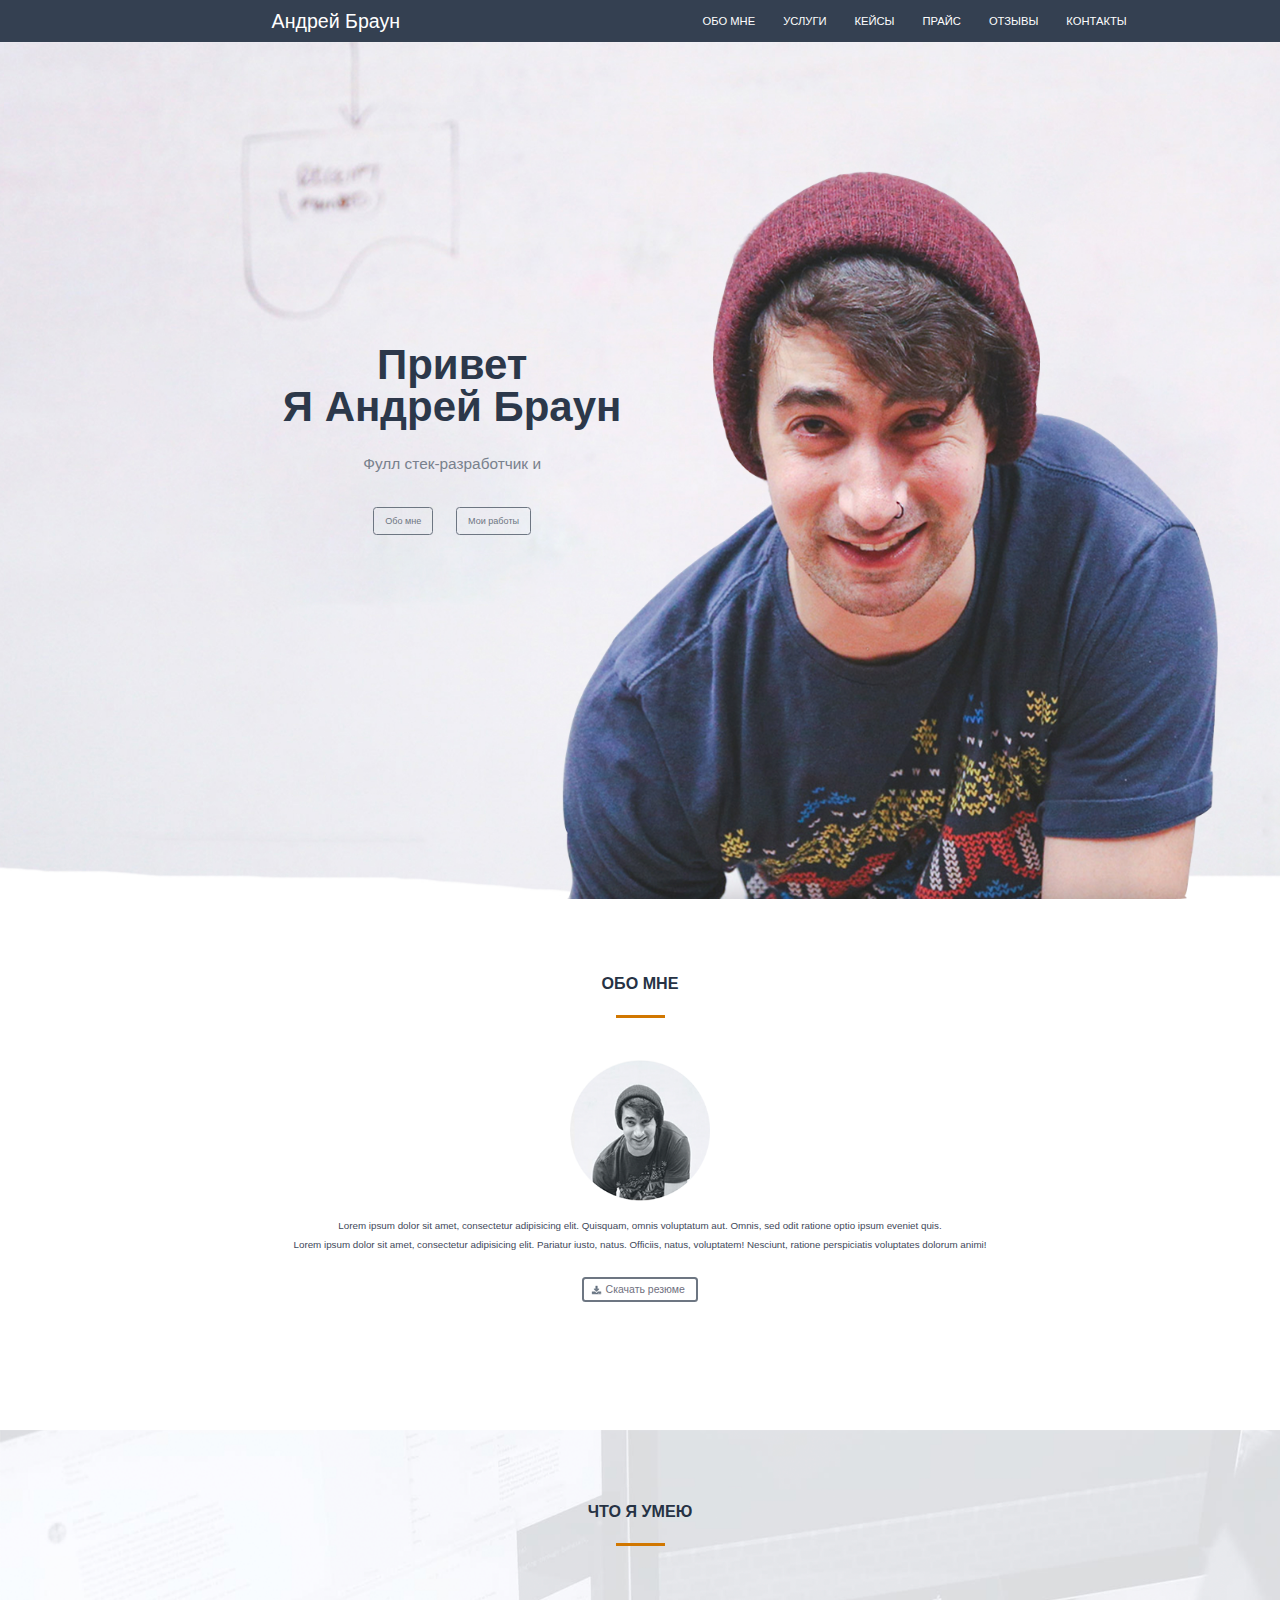
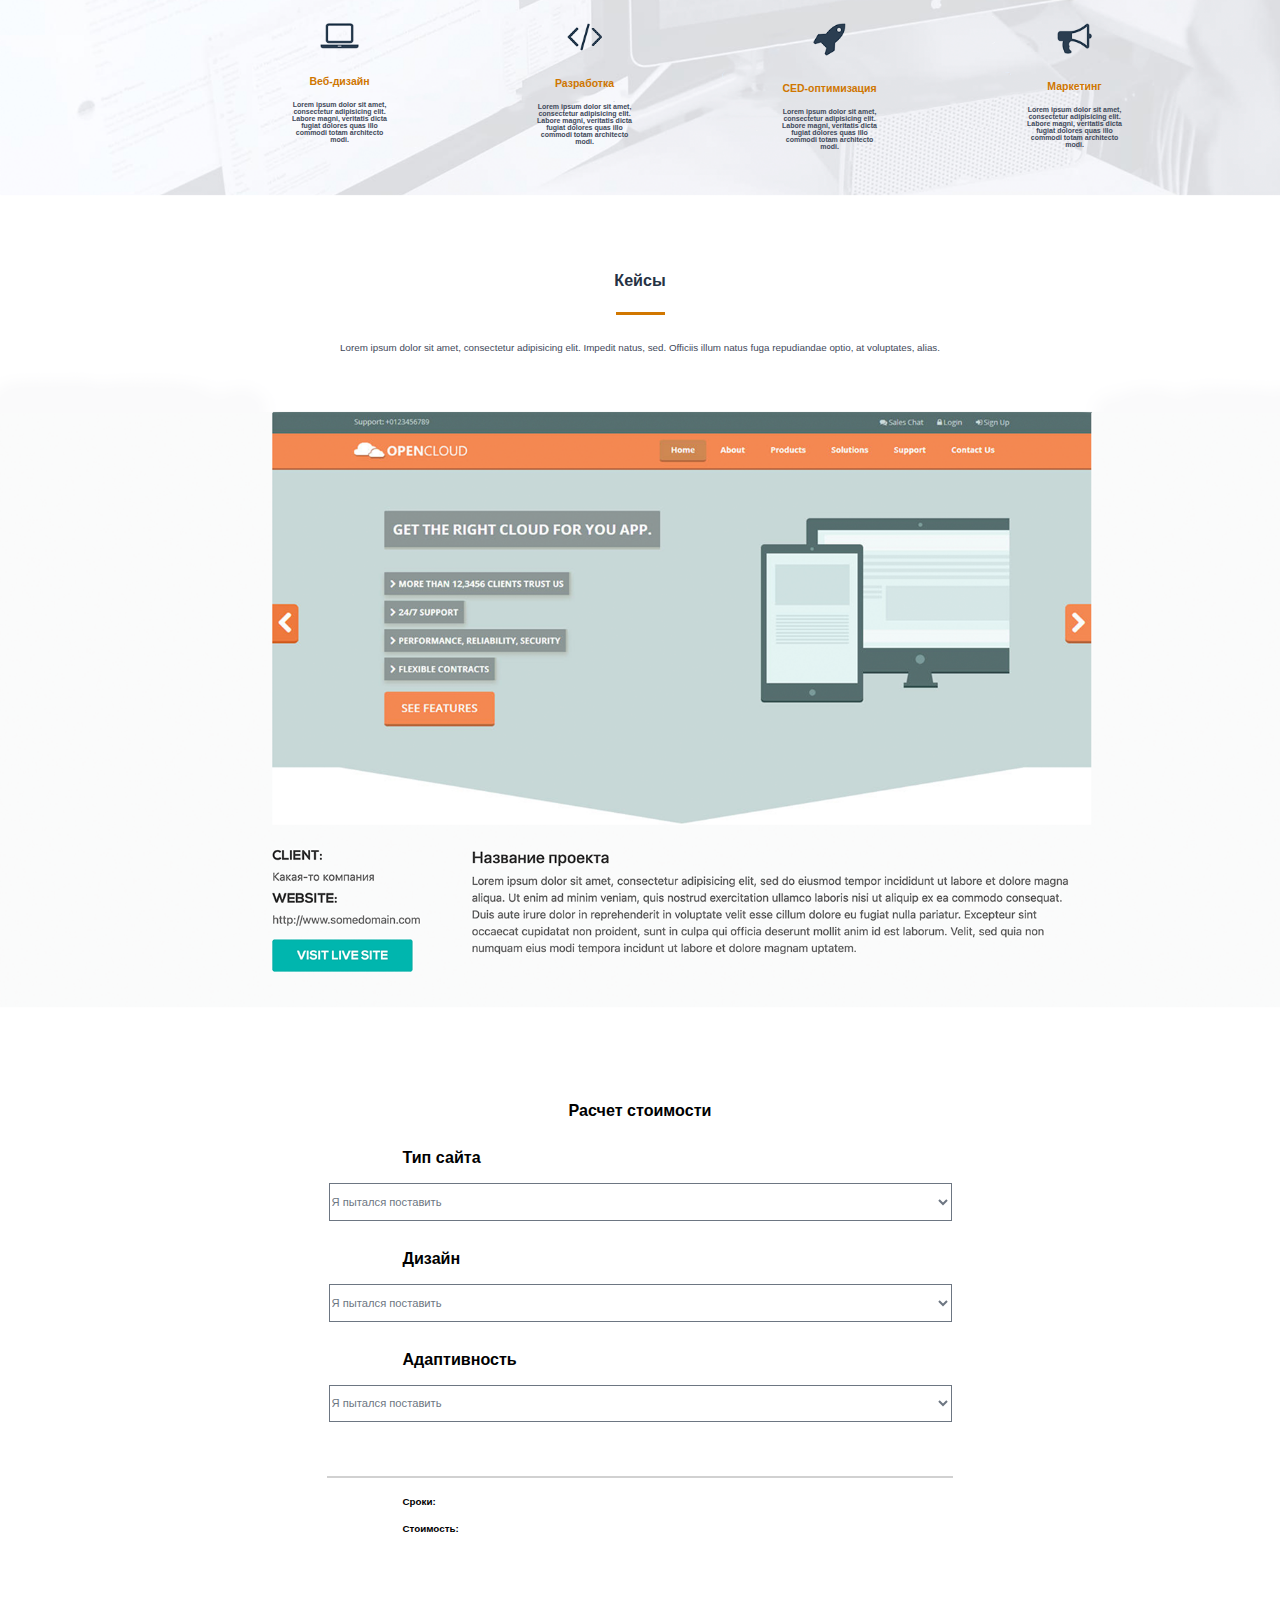
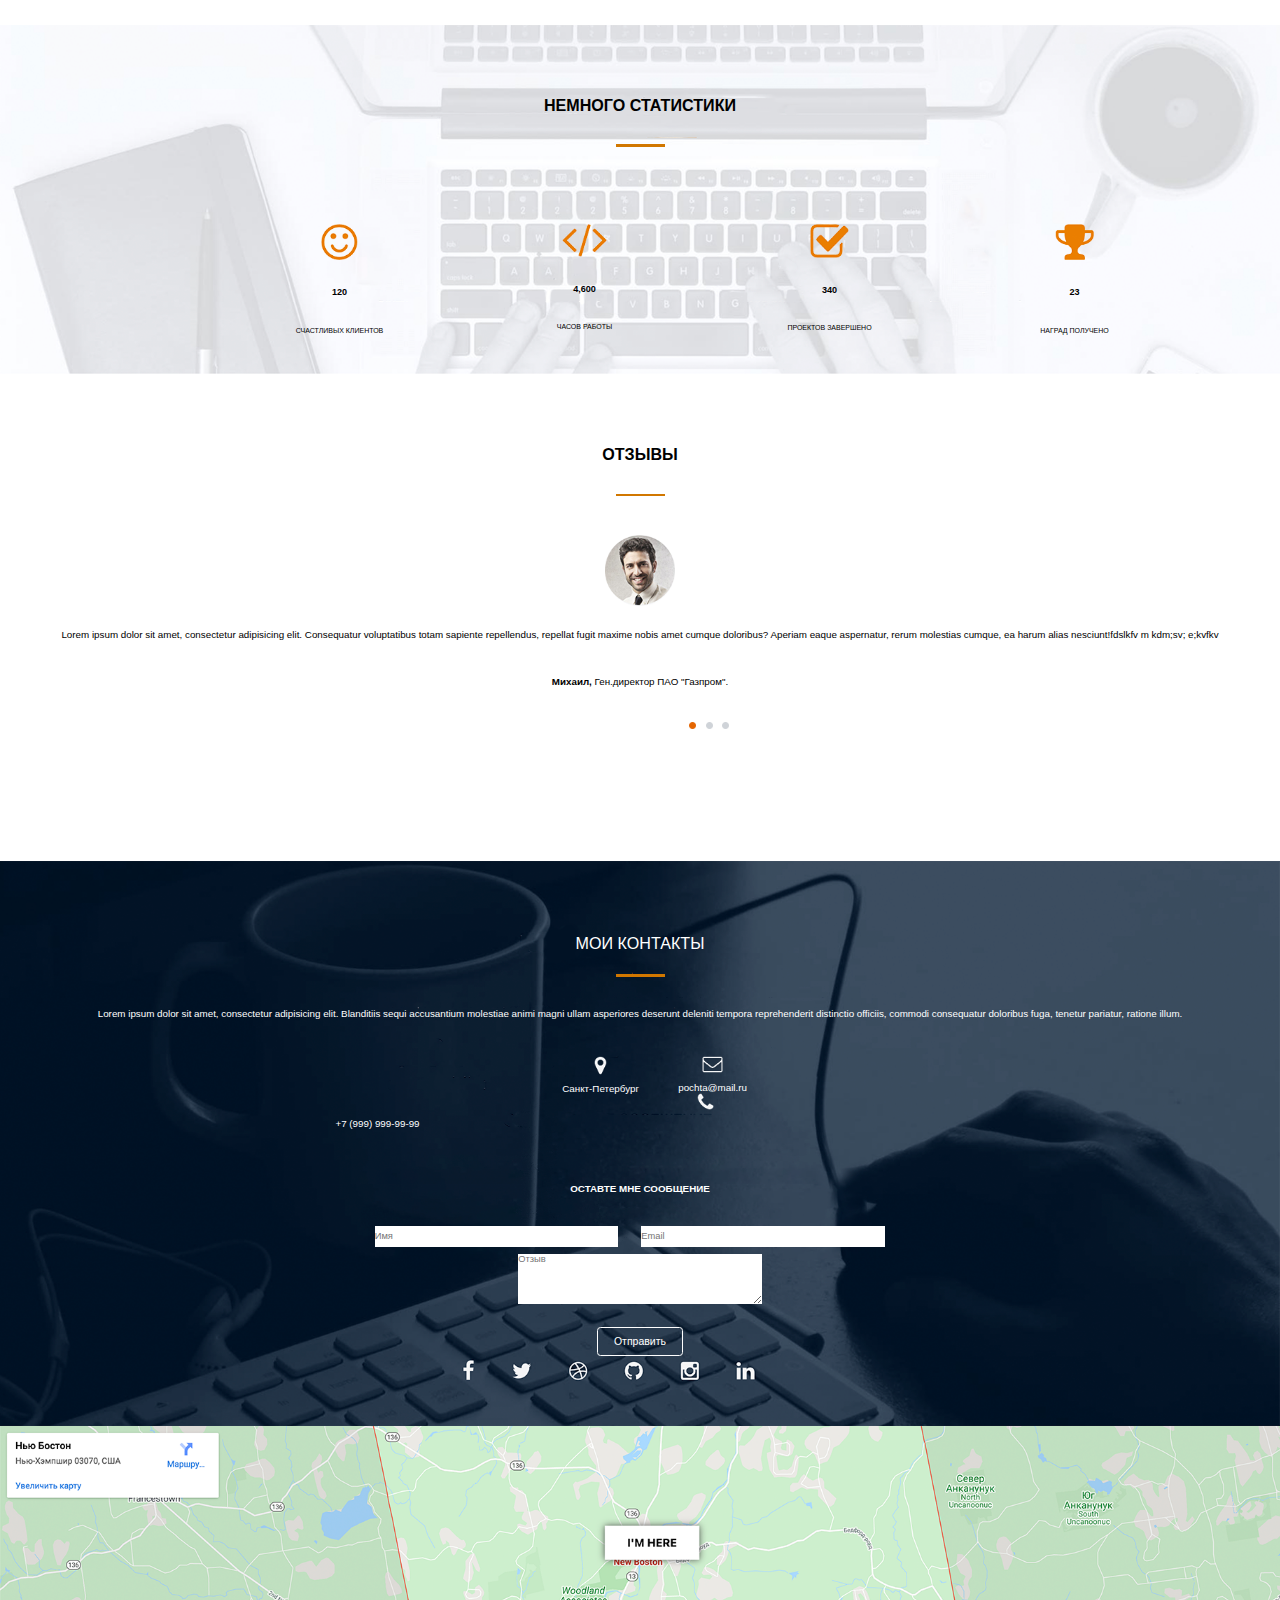
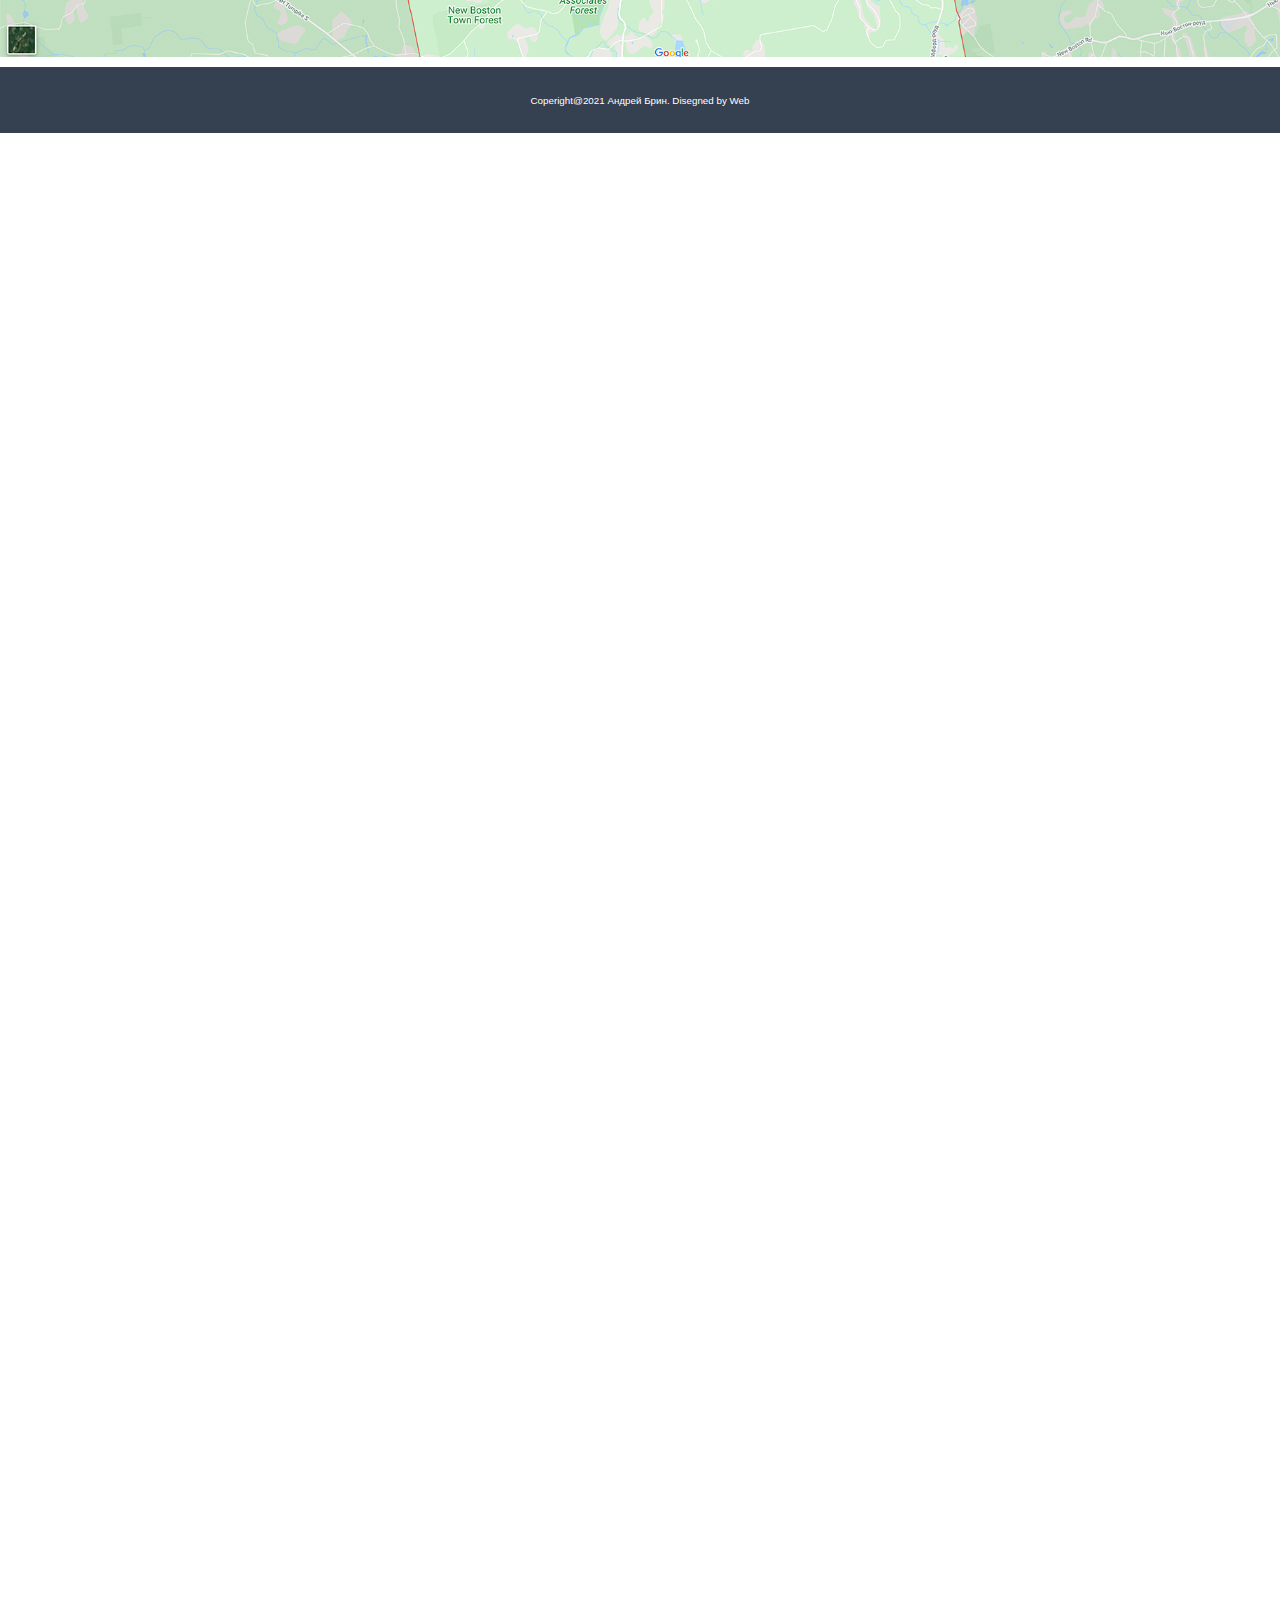
==== MyProject/src/index.html @ 8ff76a4b "Выполнил второй дз" ====
<!DOCTYPE html>
<html lang="en">
<head>
    <meta charset="UTF-8">
    <title>Андрей Браун - Веб-разаработчик</title>
    <link rel="stylesheet" href="css/reset.css">
    <link rel="stylesheet" href="css/style.css">
</head>

<body>
    <header>
        <nav>
            <div class="logo">Андрей Браун</div>
            <div class="menu">
                <ul>
                <li>Обо мне</li>
                <li>Услуги</li>
                <li>Кейсы</li>
                <li>Прайс</li>
                <li>Отзывы</li>
                <li>Контакты</li>
                </ul>
            </div>   
        </nav>
    </header>
    
    
    <div class="main">
        <div class="title__container">
            <h1>Привет <br> Я Андрей Браун</h1>
            <h4>Фулл стек-разработчик и </h4>
            <input type="submit" value="Обо мне">
            <input type="submit" value="Мои работы">
        </div>
    </div>
    
    
    <div class="AboutMe">
        <div class="AboutMeTitle">
        <h2>ОБО МНЕ</h2>
        </div>
        
        <hr>
        
        <div class="myPhotoMini">
           <center>
            <img src="../src/img/radiusboy.png" alt="Фото в кружке">
            </center>
        </div>
        
        <div class="DescAboutMe">
            <p>Lorem ipsum dolor sit amet, consectetur adipisicing elit. Quisquam, omnis voluptatum aut. Omnis, sed odit ratione optio ipsum eveniet quis.</p>
            <br>
            <p>Lorem ipsum dolor sit amet, consectetur adipisicing elit. Pariatur iusto, natus. Officiis, natus, voluptatem! Nesciunt, ratione perspiciatis voluptates dolorum animi!</p>
            <input type="submit" value="Скачать резюме" >
        </div>
    </div>
    
    
    <div class="mySkills">
        <div class="mySkillsTitle">
        <h2>ЧТО Я УМЕЮ</h2>
        </div>
        <hr>
        <div class="mySkillsList">
        <ul>
            <li><img src="../src/img/LogoPC.png" alt="Компьютер"><h4>Веб-дизайн</h4><p>Lorem ipsum dolor sit amet, consectetur adipisicing elit. Labore magni, veritatis dicta fugiat dolores quas illo commodi totam architecto modi.</p></li>
            <li><img src="../src/img/LogoTeg.png" alt="Разработка"><h4>Разработка</h4><p>Lorem ipsum dolor sit amet, consectetur adipisicing elit. Labore magni, veritatis dicta fugiat dolores quas illo commodi totam architecto modi.</p></li>
            <li><img src="../src/img/LogoRacket.png" alt="Ракета"><h4>CED-оптимизация</h4><p>Lorem ipsum dolor sit amet, consectetur adipisicing elit. Labore magni, veritatis dicta fugiat dolores quas illo commodi totam architecto modi.</p></li>
            <li><img src="../src/img/LogoGramafon.png" alt="Громкоговоритель"><h4>Маркетинг</h4><p>Lorem ipsum dolor sit amet, consectetur adipisicing elit. Labore magni, veritatis dicta fugiat dolores quas illo commodi totam architecto modi.</p></li>
        </ul>
        </div>
    </div>
    
    
    <div class="Case">
        <div class="CaseTitlle">
        <h2>Кейсы</h2>
        </div>
        <hr>
        <div class="descCase">
           Lorem ipsum dolor sit amet, consectetur adipisicing elit. Impedit natus, sed. Officiis illum natus fuga repudiandae optio, at voluptates, alias. 
        </div>
        <br>
        <div class="CasePhotos">
            <img src="../src/img/SlideCase.png" alt="Тут дожен быть слайд из фоток, но как его делать я пок ане понимаю.">
        </div>
<!--
        <div class="Caseprojects">
            <div class="nameProjects">
                <h3>CLIENT:</h3>
                Какая-то компания
                <h3>WEBSITE:</h3>
                http://www.somedomain.com
                <input type="submit" value="Перейти на сайт">
            </div>

            <div class="descProject">
                <h3>Название проекта</h3>
                Lorem ipsum dolor sit amet, consectetur adipisicing elit. Tenetur alias quisquam iusto quis dolorum, aliquam eaque nam impedit laudantium. Molestiae ipsa harum impedit laborum perferendis numquam delectus explicabo saepe, veniam!
            </div>
        </div>
-->
    </div>
    
    <div class="Price">
        <div class="titlePrice">
        <h2>Расчет стоимости</h2>
        </div>
        
        
        <h3>Тип сайта</h3>
        <select name="list1" id="list1">
            <option value="Opt1">Я пытался поставить </option>
            <option value="Opt2">Placrholder</option>
            <option value="Opt3">Но он почему-то</option>
            <option value="Opt4">Не работает</option>
        </select>
       
        
        
        <h3>Дизайн</h3>
        <select name="list2" id="list2">
            <option value="Opt1">Я пытался поставить </option>
            <option value="Opt2">Placrholder</option>
            <option value="Opt3">Но он почему-то</option>
            <option value="Opt4">Не работает</option>
        </select>
        
        
        
        <h3>Адаптивность</h3>
        <select name="list3" id="list3">
            <option value="Opt1">Я пытался поставить </option>
            <option value="Opt2">Placrholder</option>
            <option value="Opt3">Но он почему-то</option>
            <option value="Opt4">Не работает</option>
        </select>
        
        <hr>
        <br><br>
        <p>Cроки:</p>
        <br><br>
        <p>Стоимость:</p>
        <br><br>
    </div>
    
    
    <div class="Stats">
        <div class="titleStats">
        <h2>НЕМНОГО СТАТИСТИКИ</h2>
        </div>
        <hr>
        <div class="listStats">
           <ul>
               <li><img src="../src/img/StatsSmile.png" alt=":)"><br><h3>120</h3><br>СЧАСТЛИВЫХ КЛИЕНТОВ</li>
               <li><img src="../src/img/StatsTeg.png" alt="Тег"><br><h3>4,600</h3><br>ЧАСОВ РАБОТЫ</li>
               <li><img src="../src/img/StatsGalochka.png" alt="Галочкка"><br><h3>340</h3><br>ПРОЕКТОВ ЗАВЕРШЕНО</li>
               <li><img src="../src/img/StatsKybok.png" alt="Кубок"><br><h3>23</h3><br>НАГРАД ПОЛУЧЕНО</li>
            </ul>
        </div>   
    </div>
    
    
    <div class="Rewiews">
        <div class="titleRewiews">
            <h2>ОТЗЫВЫ</h2>
            <hr>
        </div>
        <div class="pictRewiews">
            <img src="./img/UserPhoto.png" alt="Фото пользователя">
        </div>
        <div class="descRewiews">
            Lorem ipsum dolor sit amet, consectetur adipisicing elit. Consequatur voluptatibus totam sapiente repellendus, repellat fugit maxime nobis amet cumque doloribus? Aperiam eaque aspernatur, rerum molestias cumque, ea harum alias nesciunt!fdslkfv m kdm;sv; e;kvfkv
        </div>
        <br>
        <div class="authorRewiews">
            <strong>Михаил,</strong> Ген.директор ПАО "Газпром".
        </div>
        <div class="DiffrentRewiews">
            <ul>
                <li><img src="../src/img/Rewiews%201.png" alt="Отзыв 1"></li>
                <li><img src="../src/img/Rewiews%202-3.png" alt="Отзыв 2"></li>
                <li><img src="../src/img/Rewiews%202-3.png" alt="Отзыв 3"></li>
            </ul>
        </div>
    </div>
    
    
    <div class="myContacts">
        <div class="titleContacts">
            <h2>МОИ КОНТАКТЫ</h2>
            <hr>
        </div>
        <div class="descContacts">
            Lorem ipsum dolor sit amet, consectetur adipisicing elit. Blanditiis sequi accusantium molestiae animi magni ullam asperiores deserunt deleniti tempora reprehenderit distinctio officiis, commodi consequatur doloribus fuga, tenetur pariatur, ratione illum.
        </div>
        <div class="pictContacts">
            <ul>
                <li><img src="../src/img/Geo.png" alt="Геоточка"><br><br>Санкт-Петербург</li>
                <li><img src="../src/img/Mail.png" alt="Письмо"><br><br>pochta@mail.ru</li>
            </ul>
            <div class="BlockNonLeft">
                <img src="../src/img/Phone.png" alt="Телефон"><br><br>+7 (999) 999-99-99
            </div>
        </div>
        <br>
        <div class="rewiewsSMS">
            <div class="titleForm">
                <h3>ОСТАВТЕ МНЕ СООБЩЕНИЕ</h3>
            </div>
            <div class="rewiewForm">
                <input type="text" placeholder="Имя">
                <input type="text" placeholder="Email"><br>
                <textarea name="name1" id="1" cols="100" rows="5" placeholder="Отзыв"></textarea>
                <br>
            </div>
            <div class="titleFormSubmit">
                <input type="submit" value="Отправить">
            </div>
            
            <br>
<!--
            <div class="pictOfSocial">
                <ul>
                    <li><img src="#" alt="Facebook"></li>
                    <li><img src="#" alt="Twiter"></li>
                    <li><img src="#" alt="Git"></li>
                    <li><img src="#" alt="Instgram"></li>
                    <li><img src="#" alt="Others"></li>
                </ul>
            </div>
-->
        </div>
    </div>
     
           
    <div class="Map">
    </div>
       <br> 
    <footer>
        <div class="end">
            <p>Coperight@2021 Андрей Брин. Disegned by Web</p>
        </div>
    </footer>
        
   
</body>
</html>
---- MyProject/src/css/style.css ----
body{
    font-family: Arial, sans-serif;
    zoom: 70%;
}

nav{
    width: 100%;
    height: 60px;
    background: #344051; 
}

.logo{
    color: #fff;
    font-size: 28px;
    line-height: 60px;
    padding-left: 388px;
    float: left;
}

.menu{
    float: left;
    padding-left: 432px;
}

.menu li{
    float: left;
    line-height: 60px;
    color: #fff;
    margin-right: 40px;
    font-size: 16px;
    text-transform: uppercase;
}

.main{
    width: 100%;
    background: url(../img/boy.png) 90% 100%/auto 85% no-repeat, url(../img/bg.jpg) center/cover no-repeat;
    height: calc(100% - 62px);
}

.title__container{
    float: left;
    margin: 432px 0px 0px 404px;
    color: #2c384a;
    text-align: center;
}

.title__container h1{
    font-size: 60px;
    font-weight: bold;
}
.title__container h4{
    margin-top: 40px;
    font-size: 22px;
    color: #79818d;
}

.title__container input{
    height: 40px;
    text-align: center;
    border: 2px solid #6d7682;
    background: none;
    border-radius: 5px;
    color: #6d7682;
    font-size: 13px;
    padding: 0px 16px;
    margin: 50px 14px 0px 14px;
}

.AboutMe{
    height: 650px;   
}

.AboutMeTitle h2{
    text-align: center;
    margin-top: 109px;
    color: #263244;
    font-size: 23px;
    font-weight: bold;
}

hr{
    background-color: #d17700;
    height: 4px;
    width: 70px;
    margin: 34px auto 0px auto;    
}

.myPhotoMini{
   margin-top: 60px;
    
}

.DescAboutMe{
    text-align: center;
    color: #3f495a;
    margin-top: 28px;
}

.AboutMe input{
    background:url('../img/iconResum.png') no-repeat left 10px center;
    padding-left: 31px;
    padding-right: 16px;
    border: 3px solid #6d7682;
    border-radius: 5px;
    line-height: 31px;
    margin-top: 38px;
    font-size: 15px;
    color: #6f707e;
}

.mySkills{
    height: 523px;
    background: url(../img/bgSkills.png);
    text-align: center;
    font-weight: bold;
}

.mySkillsTitle{
    text-align: center;
    color: #263244;
    font-size: 23px;
    padding-top: 105px;
}

.mySkillsTitle h2{
    font-weight: bold;
    font-size: 23px;
}

.mySkillsList ul{
    margin-top: 110px;
    margin-left: 210px ;
}

.mySkillsList li{
    float: left;
    text-align: center;
    font-size: 10px;
    padding-left: 200px;
    width: 350px;
}

.mySkillsList h4{
    font-size: 15px;
    margin: 39px 0px 20px 0px;
    font-weight: bold;
    color: #cf7600;
}

.mySkillsList p{
    color: #3f495a;
    text-align: center;
}

.Case{
    height: 1050px;
    background-color: #ffffff;
}

.Case h2{
    text-align: center;
    margin-top: 109px;
    color: #263244;
    font-weight: bold;
    font-size: 23px;
}

.descCase{
    margin-top: 40px;
    text-align: center;
    color: #3f495a;
}

.CasePhotos{
    text-align: center;
}

.Price{
    margin-top: 135px;
    text-align: center;
    margin-bottom: 107px;
}

.Price h2{
    text-align: center;
    font-size: 23px;
    font-weight: bold;
    margin-bottom: 45px;
}

select{
    font-size: 16px;
    line-height: 50px;
    border: 2px solid #6d7682;
    background: none;
    color: #6d7682;
    width: 890px;
    margin-bottom: 42px;
    height: 54px;
}


.Price h3{
    margin-bottom: 25px;
    text-justify: left;
    font-weight: bold;
    font-size: 23px;
    text-align: left;
    padding-left: 575px;
}

.Price hr{
    margin: 34px auto 0px auto;
    background-color: #d1d1d1;
    height: 3px;
    width: 893px;
}

.Price p{
    height: 10px;
    font-weight: bold;
    text-align: left;
    padding-left: 575px;
}

.Stats{
    height: 498px;
    width: 100%;
    background: url(../img/StatsBG.png);
}

.titleStats{
    text-align: center;
    font-weight: bold;
    font-size: 23px;
    padding-top: 102px;
}

.Stats h2{
    text-align: center;
    font-size: 23px;
    font-weight: bold;
    margin-bottom: 45px;
}

.Stats ul{
    margin-top: 110px;
    margin-left: 210px ;
}

.Stats li{
    float: left;
    text-align: center;
    font-size: 10px;
    padding-left: 200px;
    width: 350px;
}

.Stats h3{
    margin-top: 40px;
    font-weight: bold;
    font-size: 26px;
    margin-bottom: 32px;
    font-size: 13px;
    text-transform: uppercase;
    text-align: center;
}

.Rewiews{
    height: 593px;
    background: url(../img/bgRewiews.png);
}

.titleRewiews h2{
    text-align: center;
    font-size: 23px;
    font-weight: bold;
    margin-bottom: 45px;
    margin-top: 103px;
}

.pictRewiews{
    text-align: center;
    margin-top: 55px;
    margin-bottom: 34px;
}

.descRewiews{
    text-align: center;
}

.authorRewiews{
    text-align: center;
    margin-top: 39px;
}

.DiffrentRewiews ul{
    margin-left: 972px;
}

.DiffrentRewiews li{
    float: left;
    text-align: center;
    margin-left: 13px;
    margin-top: 50px;
}

.myContacts{
    height: 807px;
    background: url(../img/bgCotacts.png) 100%;
    width: 100%;
    text-align: center;
    color: #ffffff;
}

.titleContacts{
    font-size: 23px;
    font-weight: bold;
    margin-bottom: 45px;
    padding-top: 105px;
}

.pictContacts li{
    text-align: center;
    width: 160px;
    float: left;
}

.descContacts{
    margin-bottom: 54px;
}

.pictContacts ul{
    margin-left: 778px;
}

.titleForm{
    text-align: center;
}

.titleForm h3{
    font-weight: bold;
    margin-bottom: 45px;
}

.BlockNonLeft{
    margin-right: 750px;
}

.titleForm{
    margin-top: 65px;
}

.rewiewForm input{
    height: 30px;
    margin-right: 29px;
    width: 348px;
}

.rewiewForm textarea{
    width: 348px;
    margin-top: 10px;
    margin-bottom: 30px;
}

.titleFormSubmit input{
    height: 42px;
    width: 124px;
    text-align: center;
    border: 2px solid #ffffff;
    background: none;
    border-radius: 5px;
    color: #ffffff;
    font-size: 15px; 
}
    
.Map{
    width: 100%;
    background: url(../img/MapBG.png);
    height: 330px;
}

.end{
    text-align: center;
    background-color: #354051;
    height: 95px;
    margin-bottom: 42px;
}

.end p{
    padding-top: 42px;
    color: #ffffff;
}
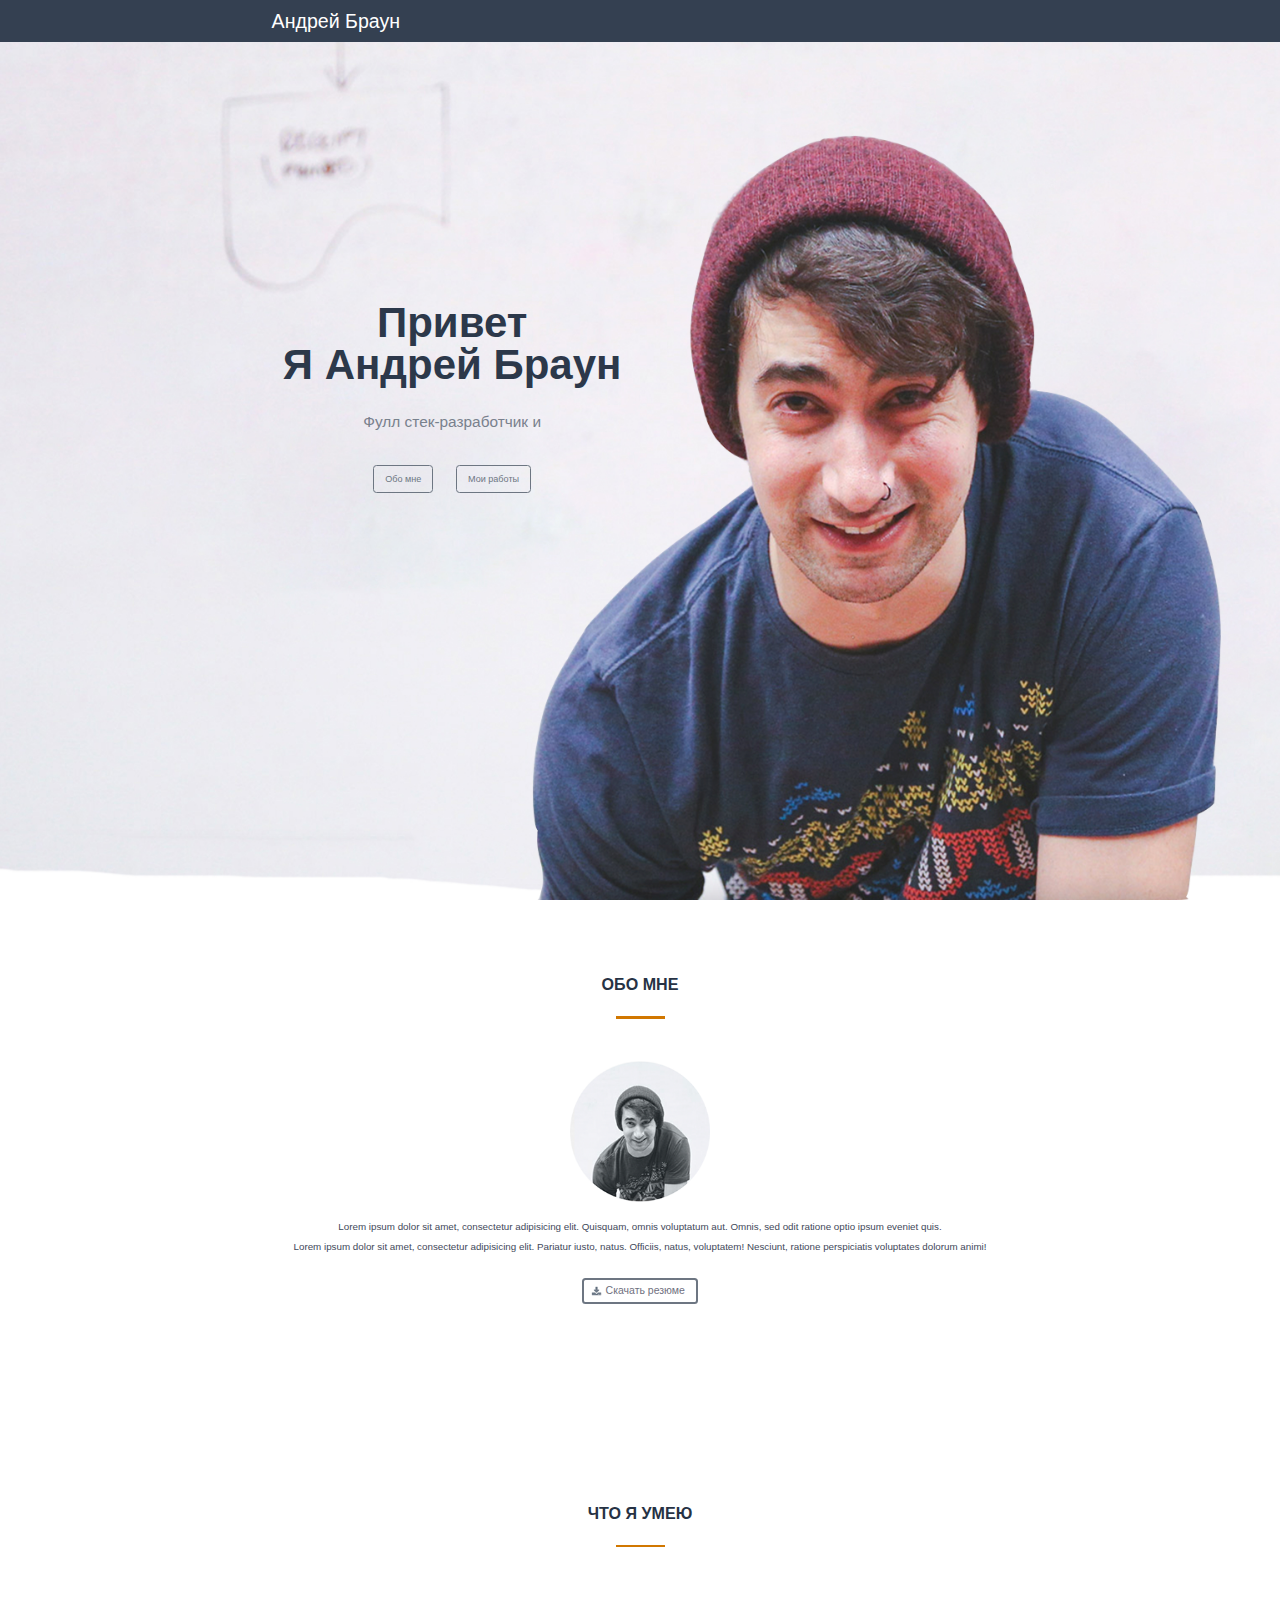
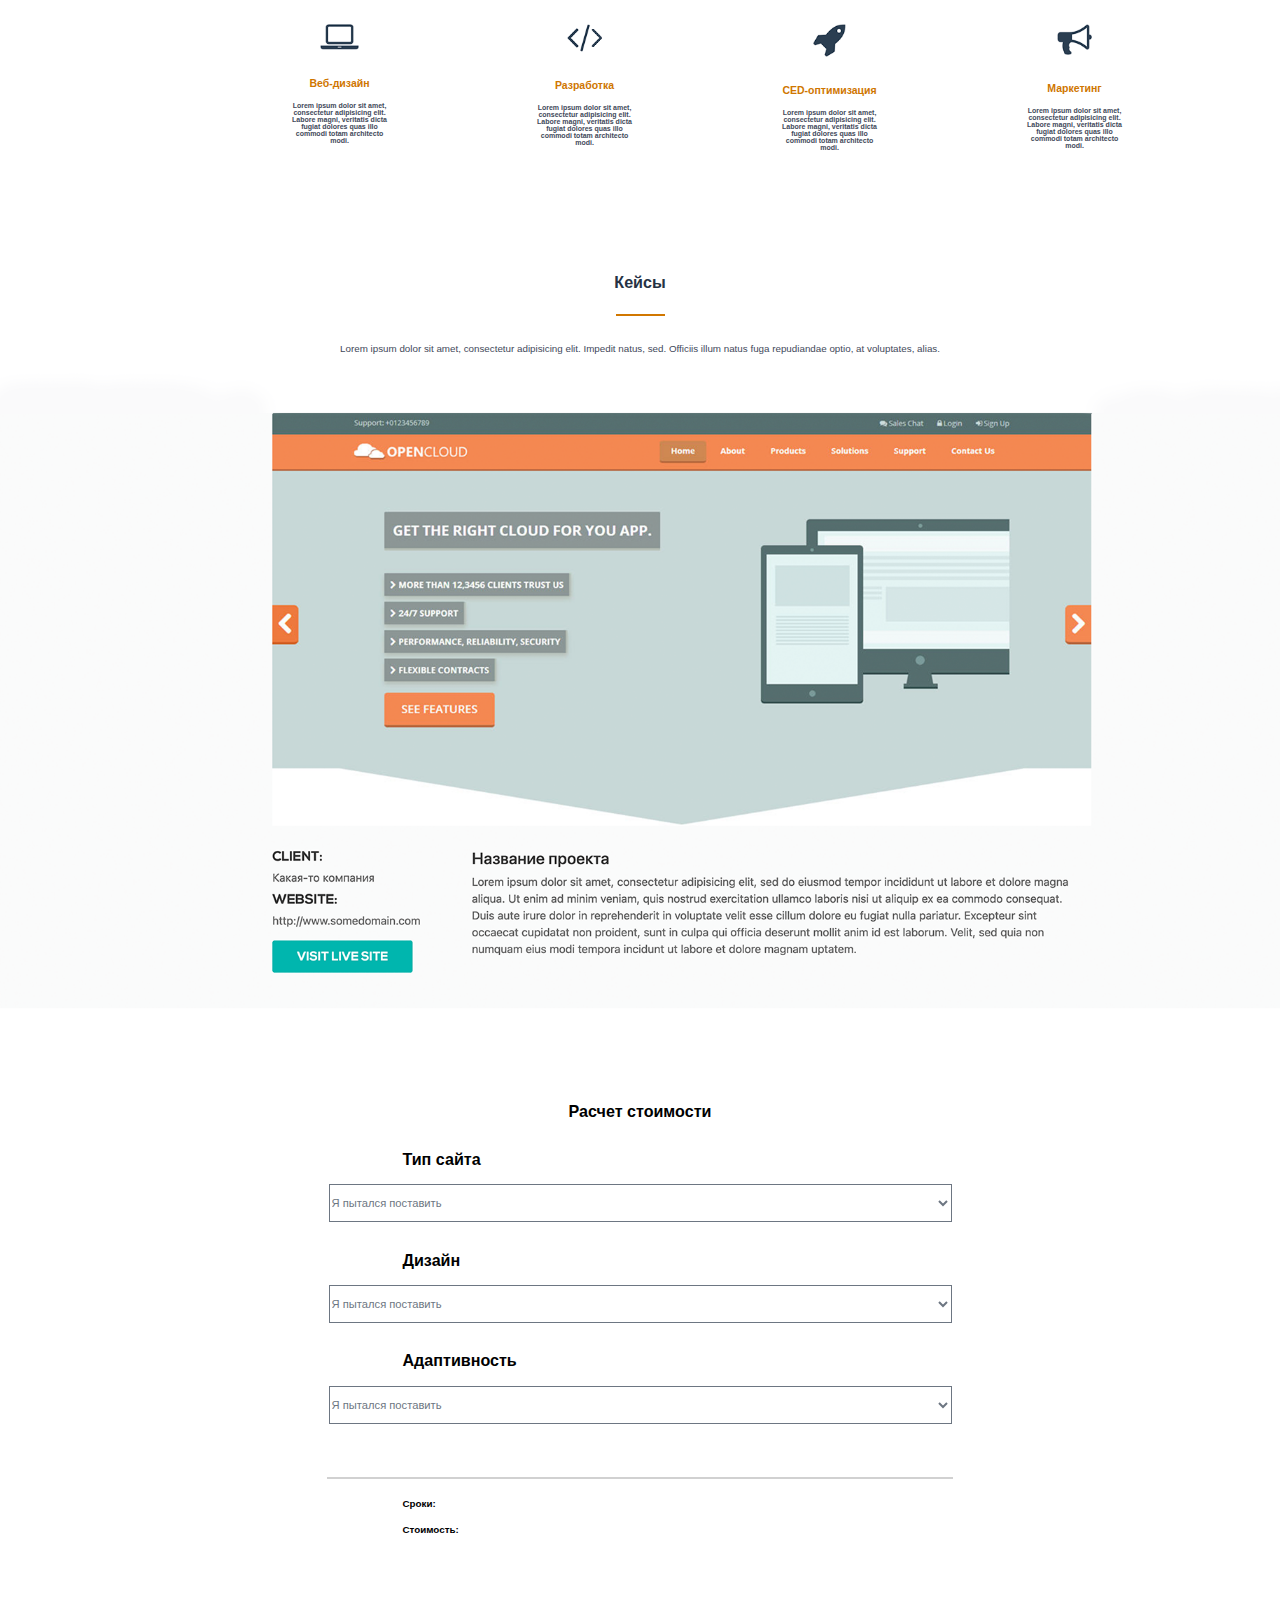
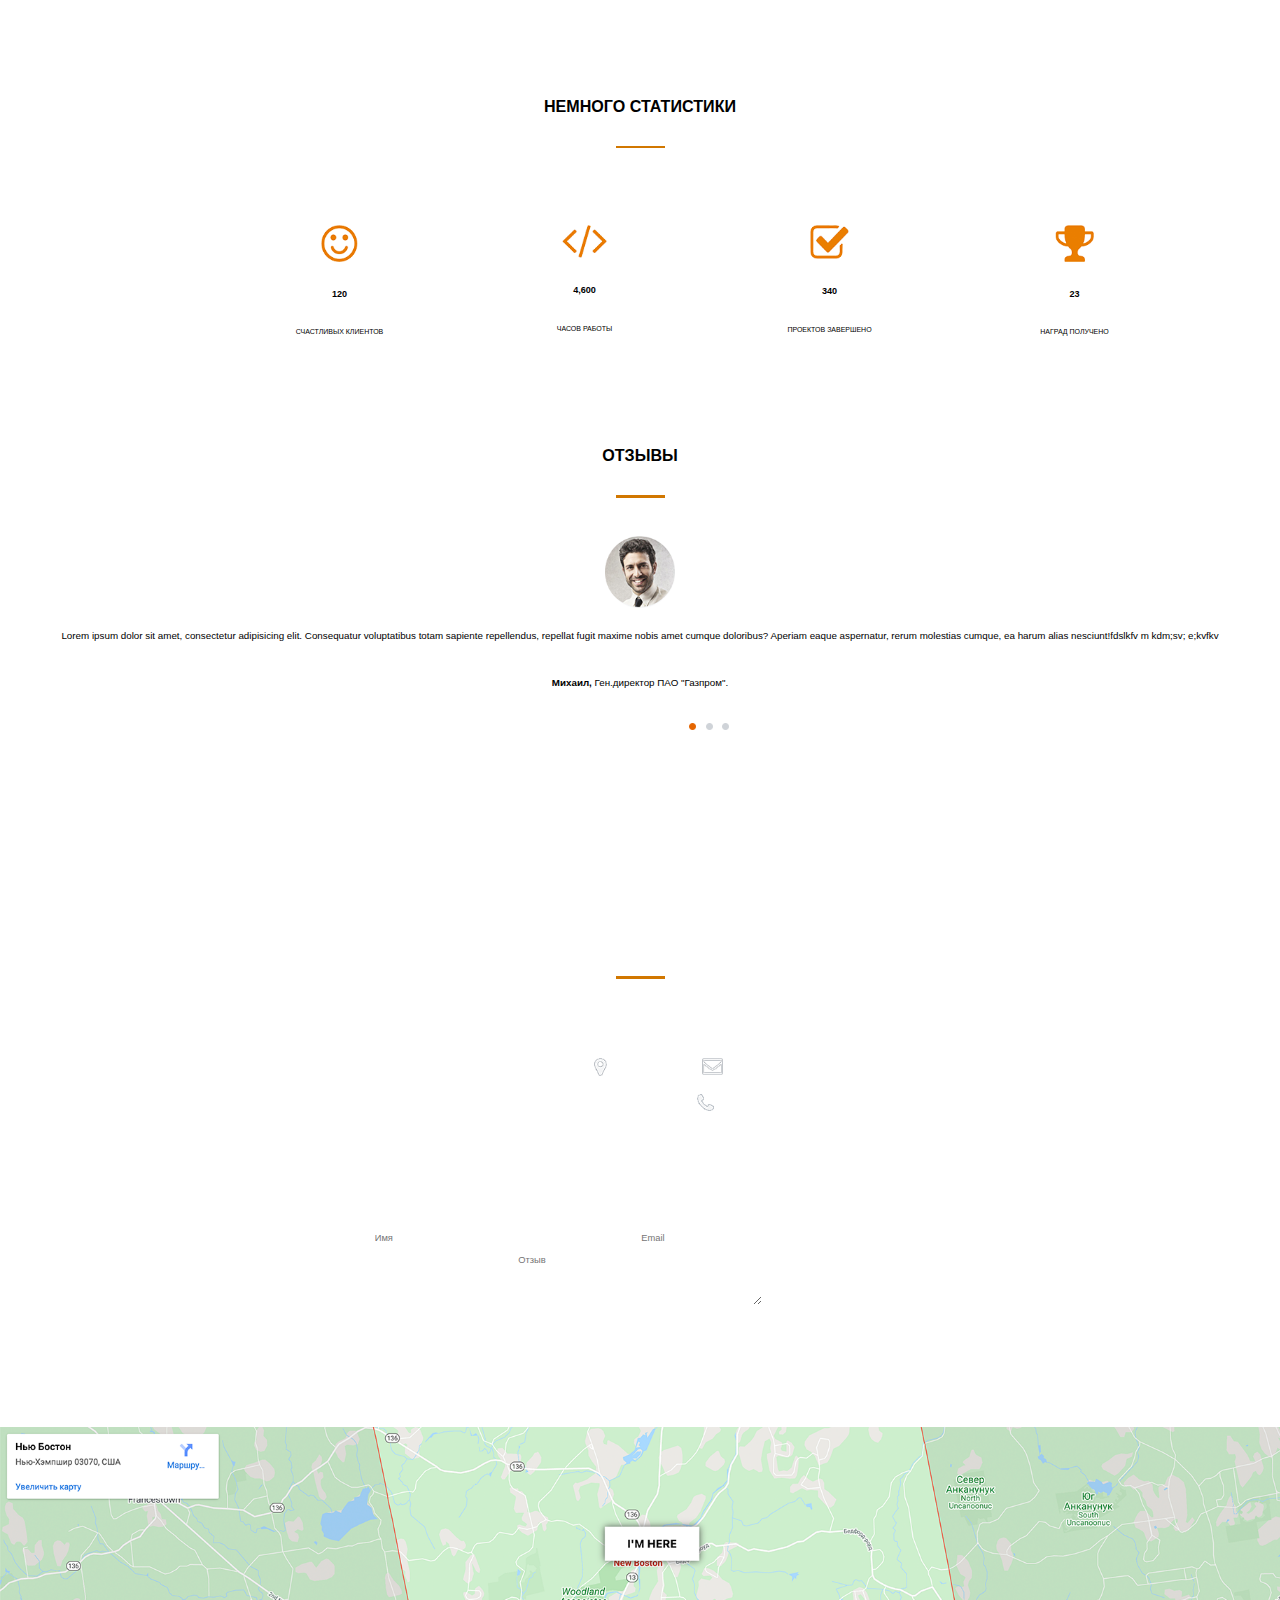
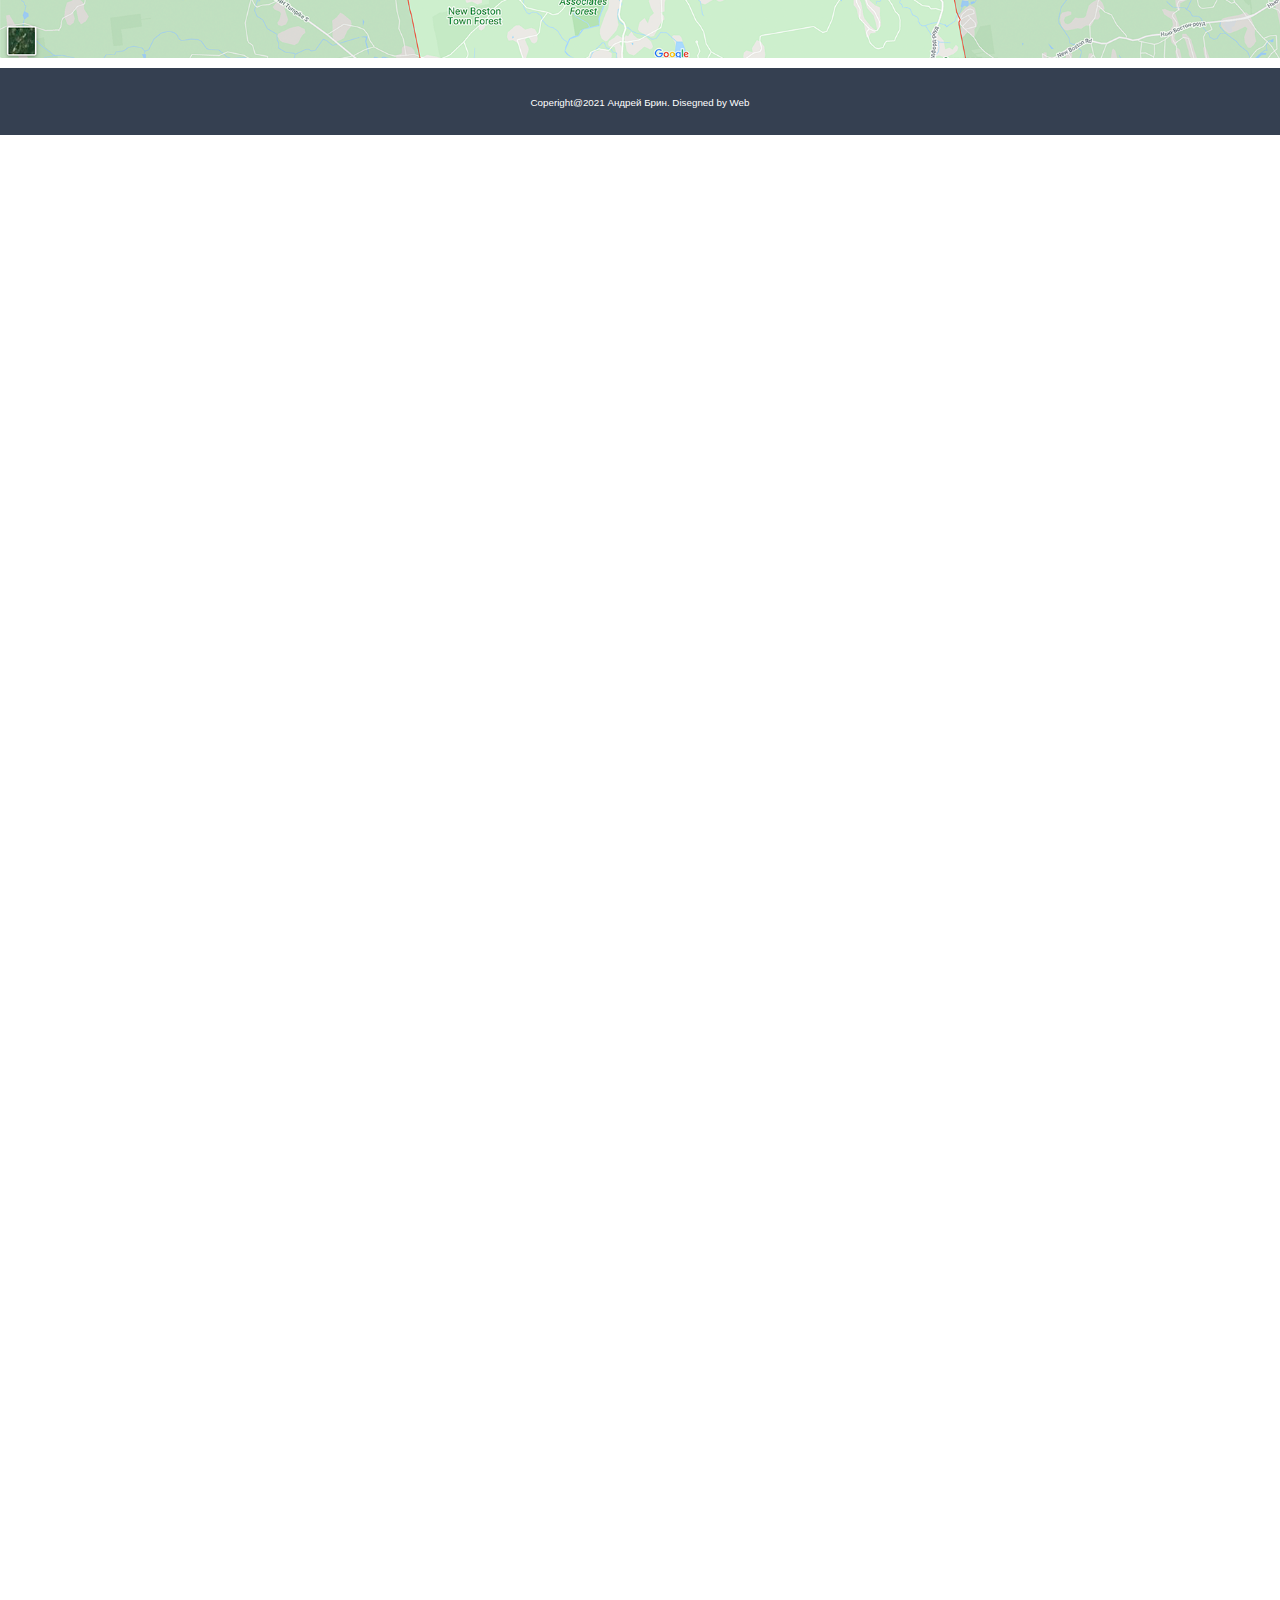
==== commit d22724fd: "начал делать анимацию и прилоудер" ====
--- a/MyProject/src/index.html
+++ b/MyProject/src/index.html
@@ -13,12 +13,12 @@
             <div class="logo">Андрей Браун</div>
             <div class="menu">
                 <ul>
-                <li>Обо мне</li>
-                <li>Услуги</li>
-                <li>Кейсы</li>
-                <li>Прайс</li>
-                <li>Отзывы</li>
-                <li>Контакты</li>
+                <li><a href="#">Обо мне</a></li>
+                <li><a href="#">Услуги</a></li>
+                <li><a href="#">Кейсы</a></li>
+                <li><a href="#">Прайс</a></li>
+                <li><a href="#">Отзывы</a></li>
+                <li><a href="#">Контакты</a></li>
                 </ul>
             </div>   
         </nav>
@@ -246,4 +246,16 @@
         
    
 </body>
+<!--
+<div class="preloader">
+  <div class="preloader__row">
+    <div class="preloader__item">
+        
+    </div>
+    <div class="preloader__item">
+        
+    </div>
+  </div>
+</div>
+-->
 </html>--- a/MyProject/src/css/style.css
+++ b/MyProject/src/css/style.css
@@ -6,7 +6,8 @@
 nav{
     width: 100%;
     height: 60px;
-    background: #344051; 
+    background: #344051;
+    position: fixed;
 }
 
 .logo{
@@ -15,6 +16,9 @@
     line-height: 60px;
     padding-left: 388px;
     float: left;
+    -webkit-animation: comming 3.5s;
+    -o-animation: comming 3.5s;
+    animation: comming 3.5s;
 }
 
 .menu{
@@ -29,12 +33,35 @@
     margin-right: 40px;
     font-size: 16px;
     text-transform: uppercase;
+    transition: all 0.1s;
+    transform: scale(1);
+    opacity: 0;
+    -webkit-animation: topshift 0.4s forwards;
+    -o-animation: topshift 0.4s forwards;
+    animation: topshift 0.4s forwards;
+}
+
+.menu li a{
+    transition: all 0.5s;
+    display: inline-block;
+}
+
+.menu li a:visited{
+    color: white;
+}
+
+.menu li a:hover{
+    color: orange;
+}
+
+.menu li a:active{
+    transform: scale(1.1);
 }
 
 .main{
     width: 100%;
     background: url(../img/boy.png) 90% 100%/auto 85% no-repeat, url(../img/bg.jpg) center/cover no-repeat;
-    height: calc(100% - 62px);
+    height: 100%;
 }
 
 .title__container{
@@ -42,6 +69,9 @@
     margin: 432px 0px 0px 404px;
     color: #2c384a;
     text-align: center;
+    -webkit-animation: titlemove 1.2s ease-out;
+    -o-animation: titlemove 1s;
+    animation: titlemove 1s;
 }
 
 .title__container h1{
@@ -64,6 +94,16 @@
     font-size: 13px;
     padding: 0px 16px;
     margin: 50px 14px 0px 14px;
+    transition: all 0.2s;
+}
+
+.title__container input:hover{
+    background: #344051;
+    color: white;
+}
+
+.title__container input:active{
+    transform: scale(1.1);
 }
 
 .AboutMe{
@@ -82,7 +122,10 @@
     background-color: #d17700;
     height: 4px;
     width: 70px;
-    margin: 34px auto 0px auto;    
+    margin: 34px auto 0px auto;
+    -webkit-animation: comming 3.5s;
+    -o-animation: comming 3.5s;
+    animation: comming 3.5s;
 }
 
 .myPhotoMini{
@@ -90,11 +133,13 @@
     
 }
 
+
 .DescAboutMe{
     text-align: center;
     color: #3f495a;
     margin-top: 28px;
 }
+
 
 .AboutMe input{
     background:url('../img/iconResum.png') no-repeat left 10px center;
@@ -106,6 +151,16 @@
     margin-top: 38px;
     font-size: 15px;
     color: #6f707e;
+    transition: all 0.3s;
+}
+
+.AboutMe input:hover{
+    background-color: #6d7682;
+    color: white;
+}
+
+.AboutMe input:active{
+    transform: scale(1.1);
 }
 
 .mySkills{
@@ -113,6 +168,7 @@
     background: url(../img/bgSkills.png);
     text-align: center;
     font-weight: bold;
+    background-attachment: fixed;
 }
 
 .mySkillsTitle{
@@ -227,6 +283,7 @@
     height: 498px;
     width: 100%;
     background: url(../img/StatsBG.png);
+    background-attachment: fixed;
 }
 
 .titleStats{
@@ -311,6 +368,7 @@
     width: 100%;
     text-align: center;
     color: #ffffff;
+    background-attachment: fixed;
 }
 
 .titleContacts{
@@ -371,9 +429,17 @@
     background: none;
     border-radius: 5px;
     color: #ffffff;
-    font-size: 15px; 
-}
-    
+    font-size: 15px;
+    transition: all 0.4s;
+}
+.titleFormSubmit input:hover{
+    background-color: white;
+    color: #263244;
+}
+
+.titleFormSubmit input:active{
+    transform: scale(1.1);
+}
 .Map{
     width: 100%;
     background: url(../img/MapBG.png);
@@ -392,12 +458,136 @@
     color: #ffffff;
 }
 
-
-
-
-
-
-
-
-
-
+@keyframes comming{
+    from{
+        opacity: 0;
+    }
+    
+    to{
+        opacity: 1;    
+    }
+}
+
+@keyframes topshift{
+    from{
+        opacity: 0;
+        margin-top: -80px;
+    }
+    
+    to{
+        opacity: 1;
+        margin-top: 0px;
+    }
+}
+
+}
+
+.menu li:nth-child(1){
+    animation-delay: 0.2s;
+}
+
+
+.menu li:nth-child(2){
+    animation-delay: 0.4s;
+}
+
+.menu li:nth-child(3){
+    animation-delay: 0.9s;
+}
+
+.menu li:nth-child(4){
+    animation-delay: 1.3s; 
+}
+
+.menu li:nth-child(5){
+    animation-delay: 1.7s;
+}
+
+.menu li:nth-child(6){
+    animation-delay: 2.1s;
+}
+
+@keyframes titlemove{
+    from{
+        opacity: 0;
+        margin-left: -500px;
+    }
+    
+    to{
+        opacity: 1;
+        margin-left: 404px;
+    }
+}
+
+
+.preloader {
+  /*фиксированное позиционирование*/
+  position: fixed;
+  /* координаты положения */
+  left: 0;
+  top: 0;
+  right: 0;
+  bottom: 0;
+  /* фоновый цвет элемента */
+  background: #e0e0e0;
+  /* размещаем блок над всеми элементами на странице (это значение должно быть больше, чем у любого другого позиционированного элемента на странице) */
+  z-index: 1001;
+}
+
+/*
+.preloader__row {
+  position: relative;
+  top: 50%;
+  left: 50%;
+  width: 70px;
+  height: 70px;
+  margin-top: -35px;
+  margin-left: -35px;
+  text-align: center;
+  animation: preloader-rotate 2s infinite linear;
+}
+
+.preloader__item {
+  position: absolute;
+  display: inline-block;
+  top: 0;
+  background-color: #337ab7;
+  border-radius: 100%;
+  width: 35px;
+  height: 35px;
+  animation: preloader-bounce 2s infinite ease-in-out;
+}
+
+.preloader__item:last-child {
+  top: auto;
+  bottom: 0;
+  animation-delay: -1s;
+}
+
+@keyframes preloader-rotate {
+  100% {
+    transform: rotate(360deg);
+  }
+}
+
+@keyframes preloader-bounce {
+
+  0%,
+  100% {
+    transform: scale(0);
+  }
+
+  50% {
+    transform: scale(1);
+  }
+}
+
+.loaded_hiding .preloader {
+  transition: 0.3s opacity;
+  opacity: 0;
+}
+
+.loaded .preloader {
+  display: none;
+}
+*/
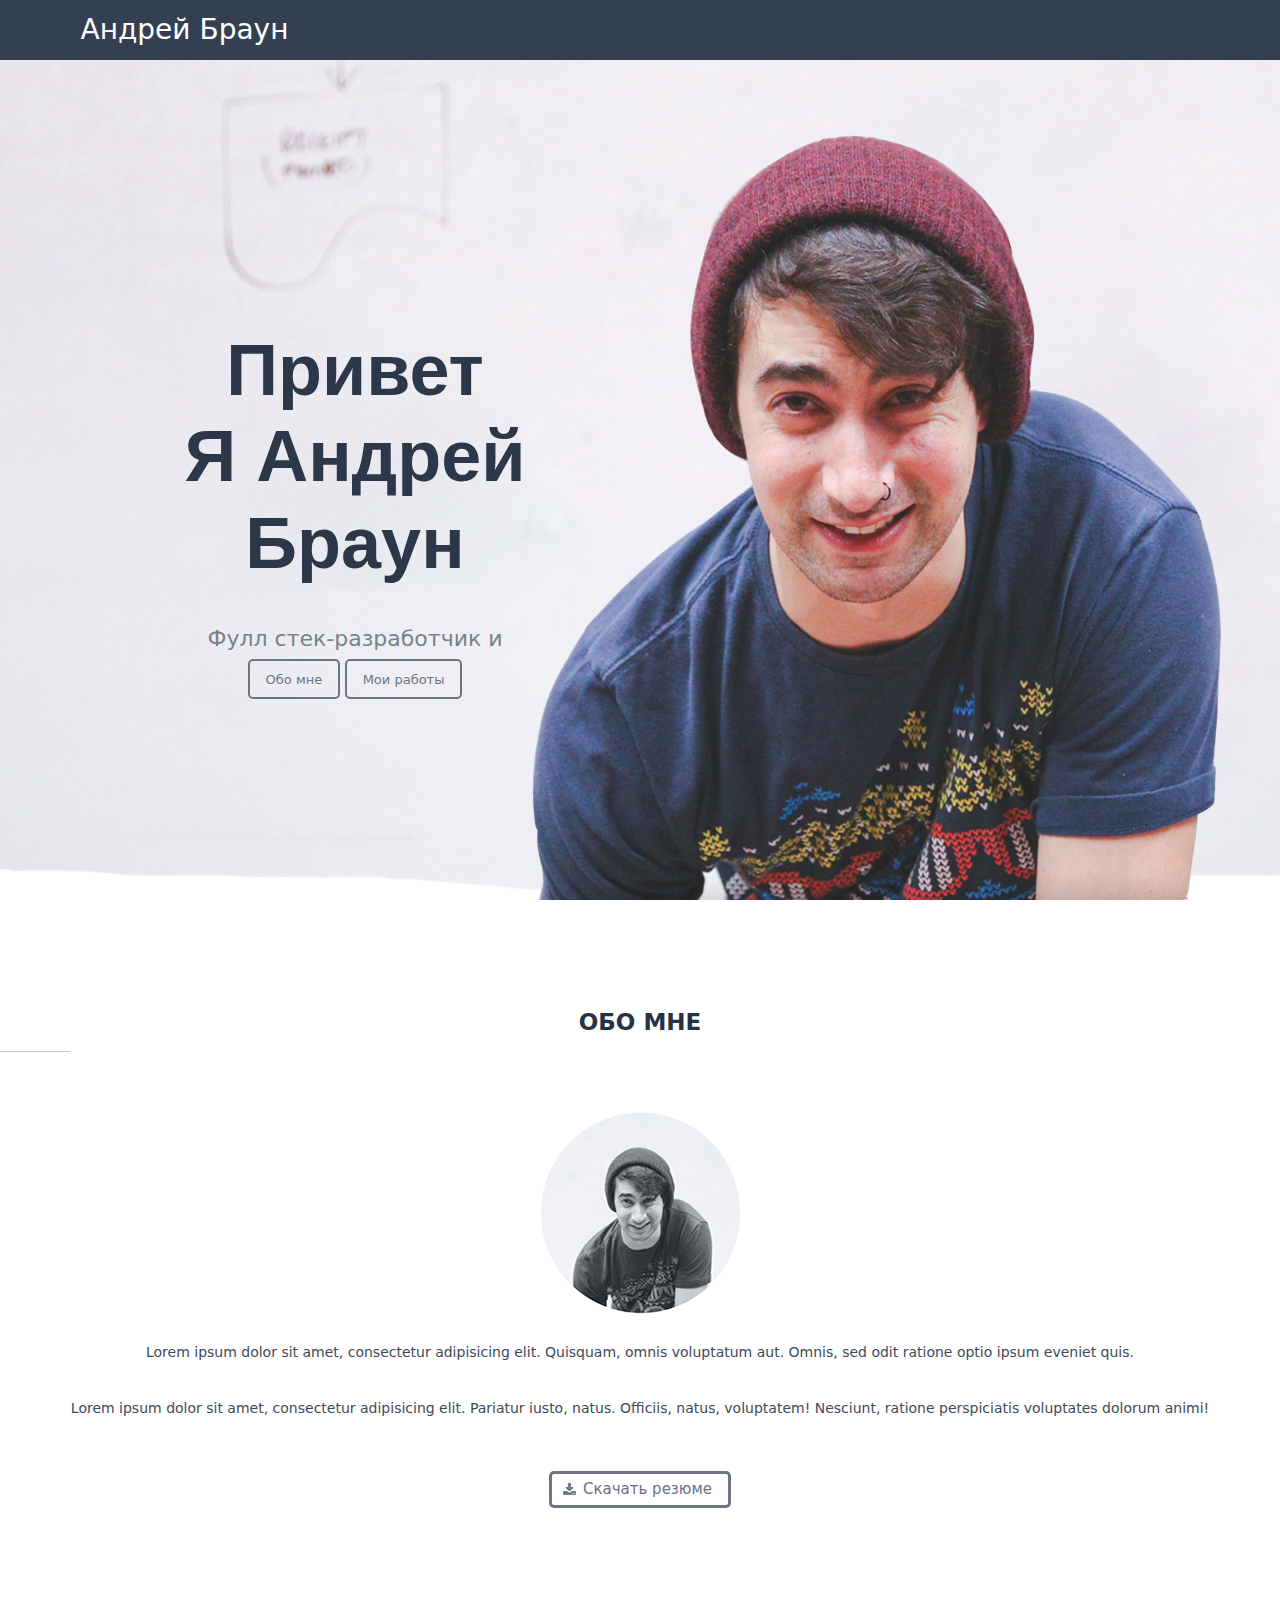
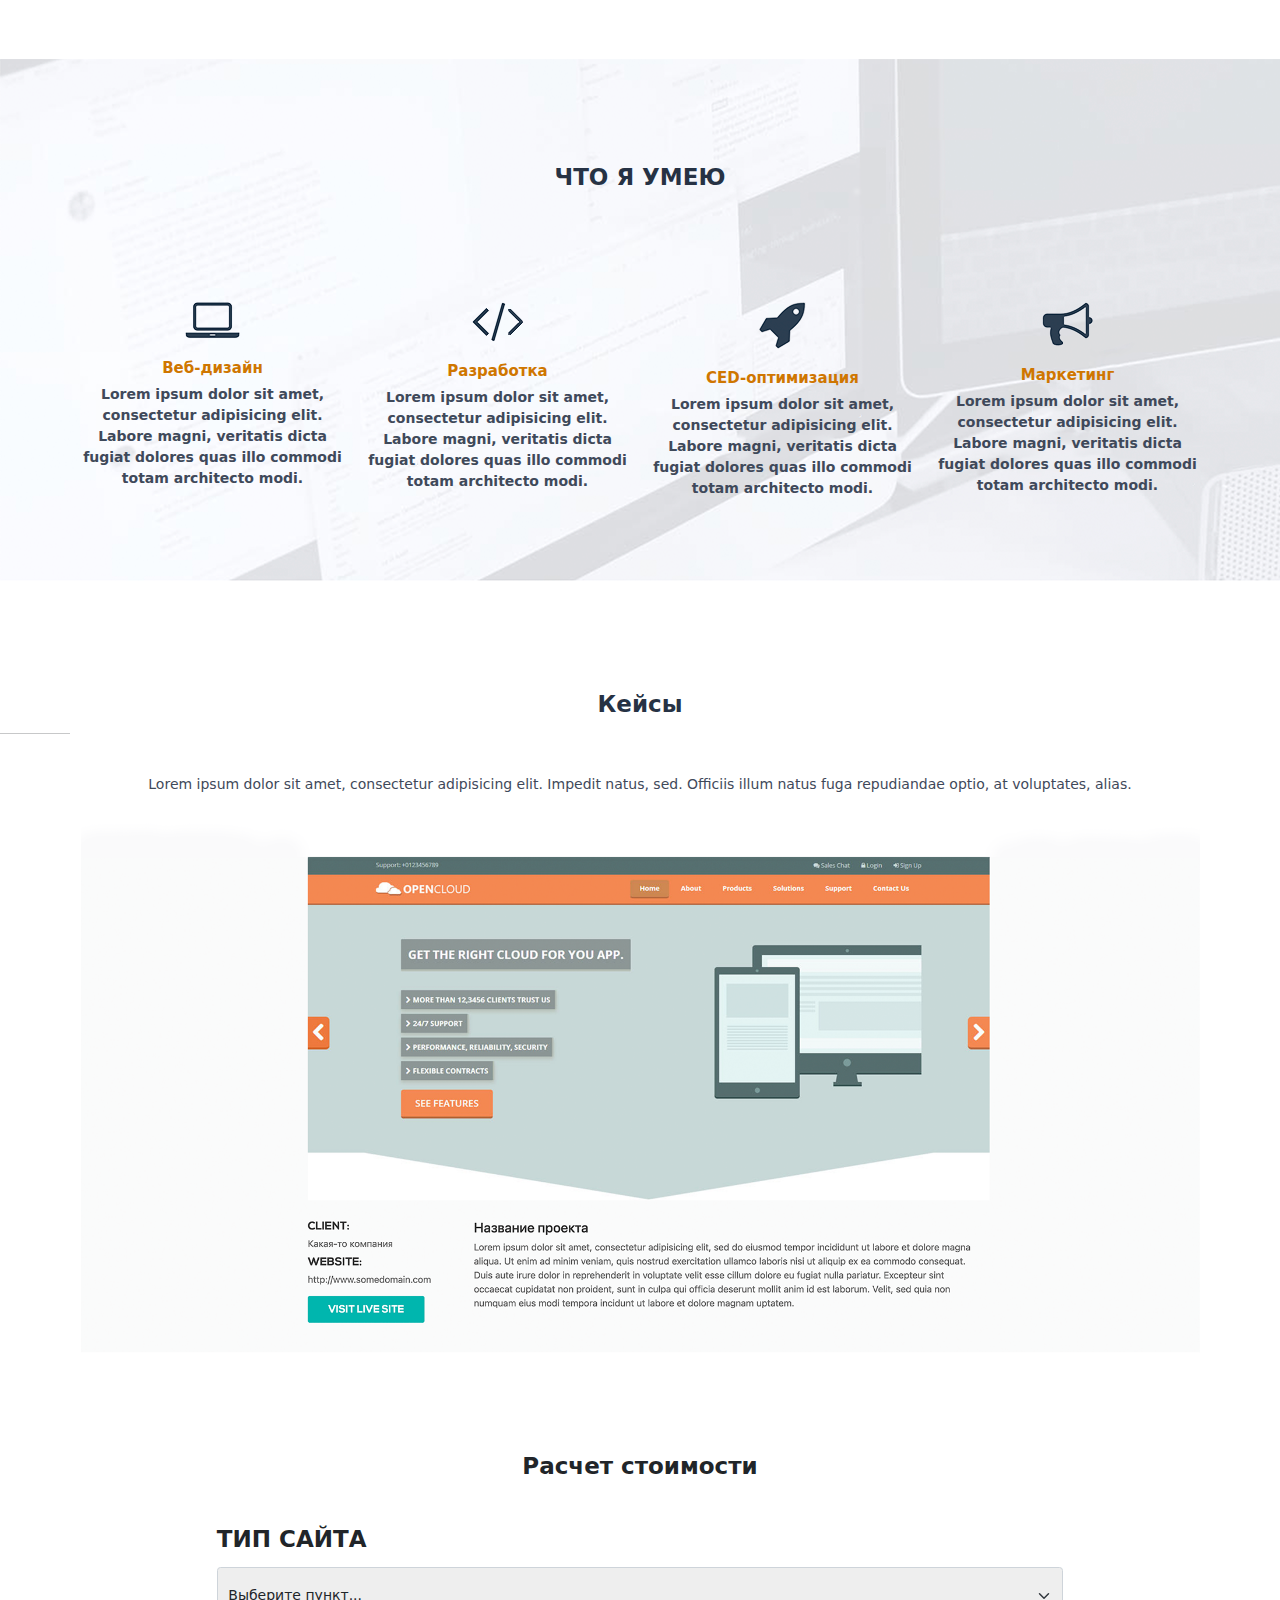
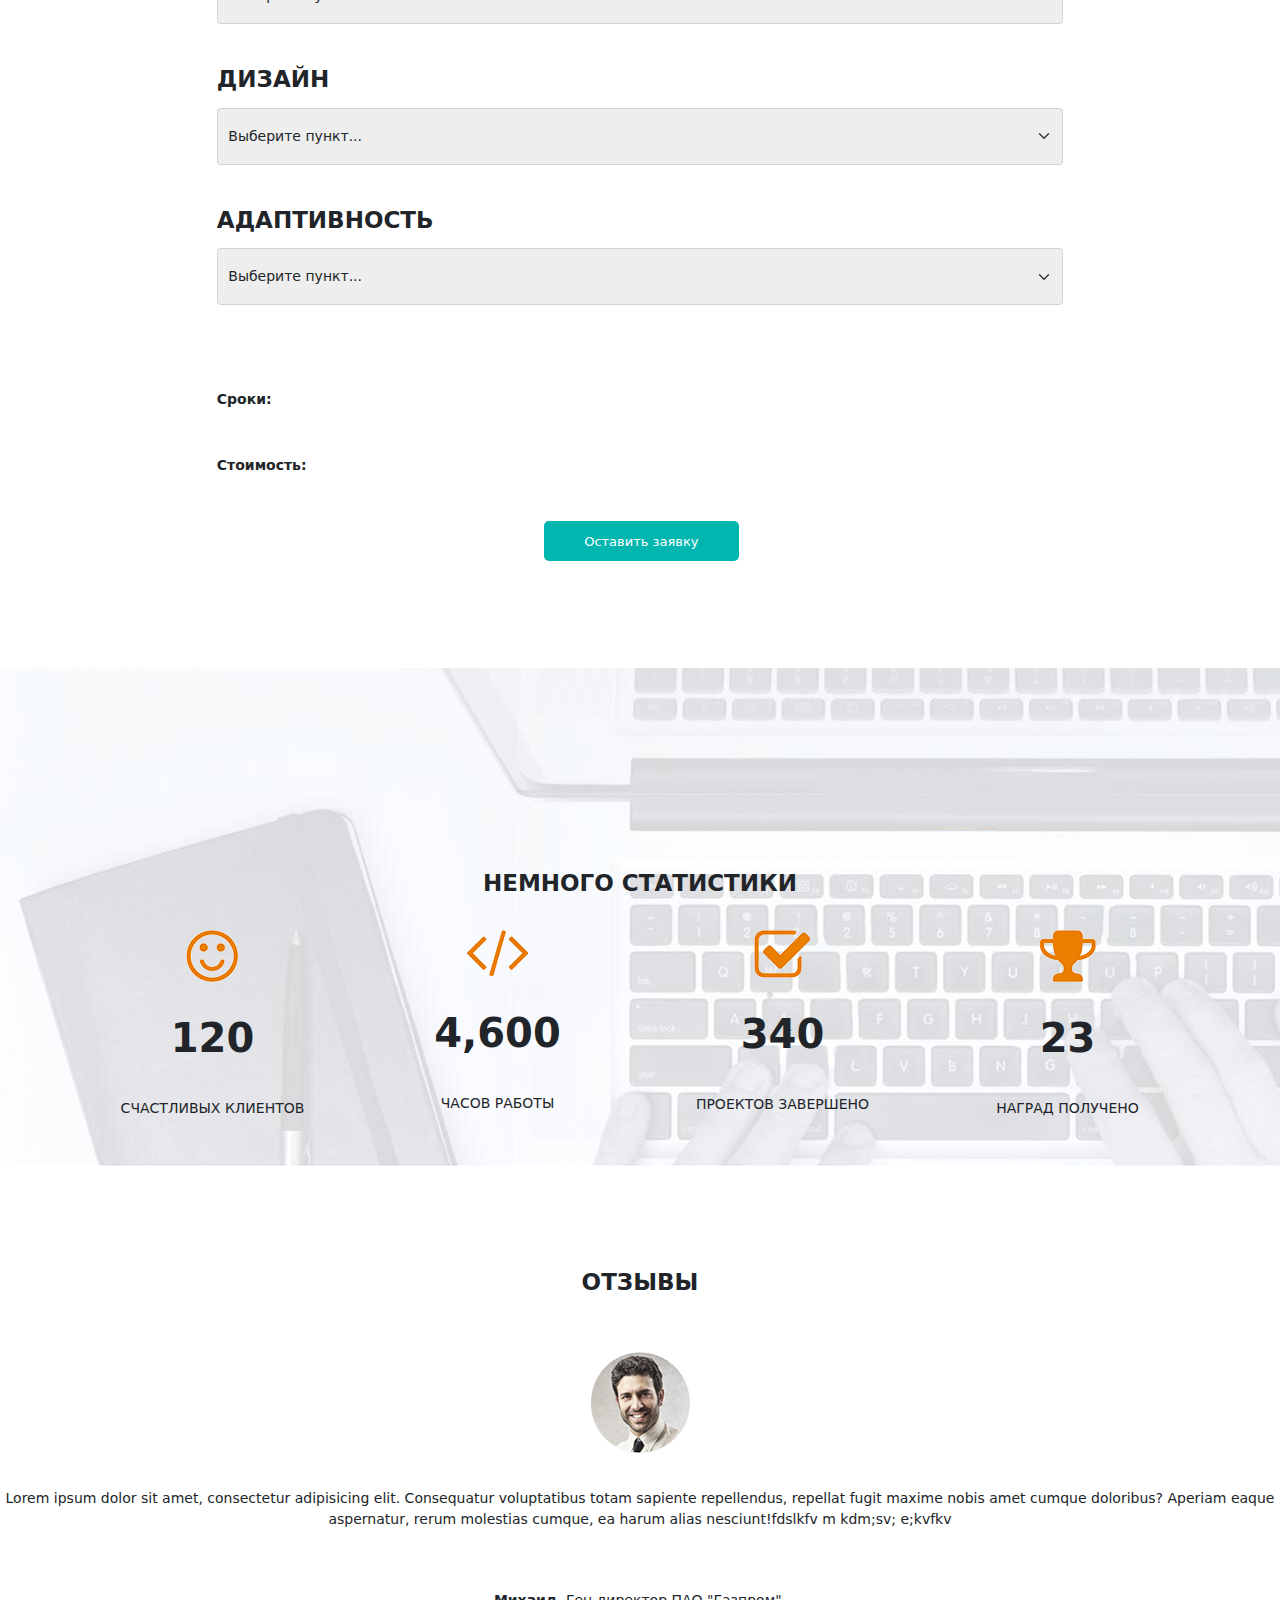
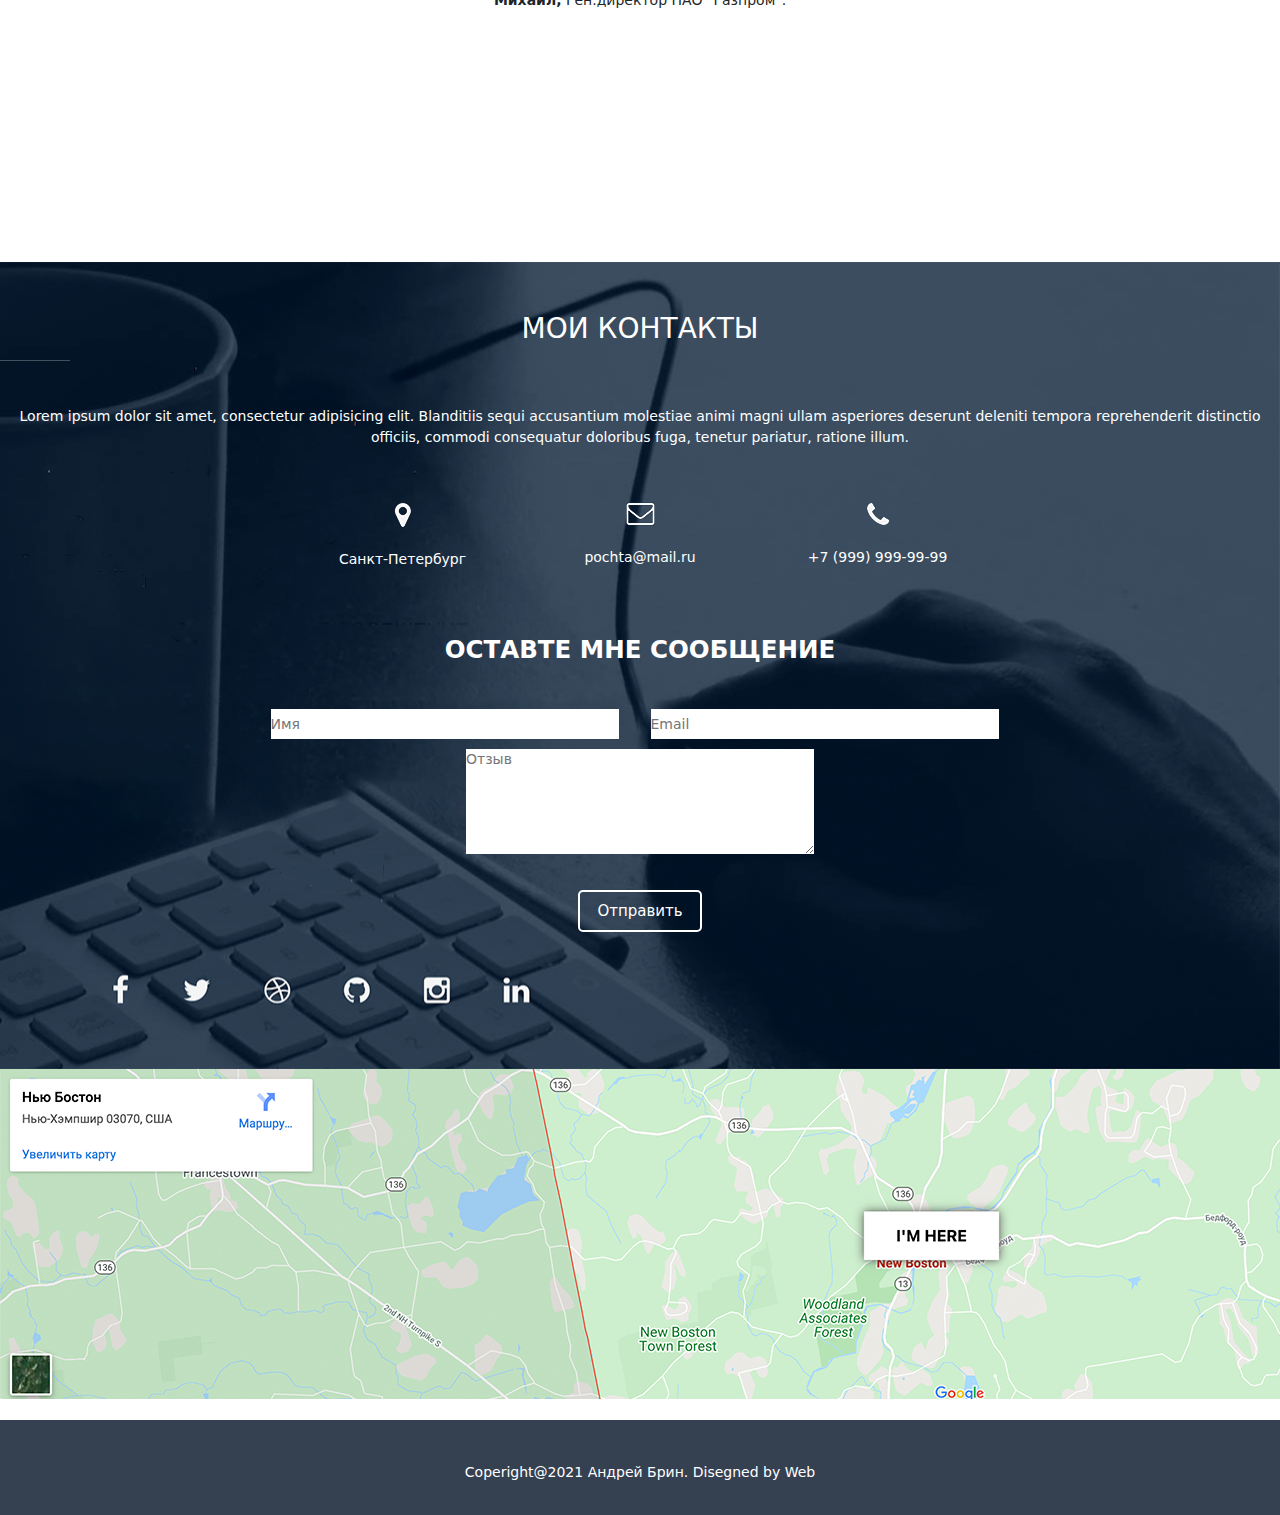
==== commit 34b5695f: "Доделываю bootstrap" ====
--- a/MyProject/src/index.html
+++ b/MyProject/src/index.html
@@ -5,13 +5,20 @@
     <title>Андрей Браун - Веб-разаработчик</title>
     <link rel="stylesheet" href="css/reset.css">
     <link rel="stylesheet" href="css/style.css">
+    <link rel="stylesheet" href="css/bootstrap.min.css">
 </head>
 
 <body>
     <header>
         <nav>
-            <div class="logo">Андрей Браун</div>
-            <div class="menu">
+           <div class="container">
+               <div class="row">
+                   <div class="col-xxl-2 col-xl-3 col-lg-3 col-7">
+                       <div class="logo">Андрей Браун
+                        </div>
+                    </div>
+                   <div class="px-0 col-xxl-6 offset-xxl-4 col-xl-7 offset-xl-2 col-lg-8 offset-lg-1 d-none d-lg-block">
+                   <div class="menu">
                 <ul>
                 <li><a href="#">Обо мне</a></li>
                 <li><a href="#">Услуги</a></li>
@@ -20,18 +27,40 @@
                 <li><a href="#">Отзывы</a></li>
                 <li><a href="#">Контакты</a></li>
                 </ul>
-            </div>   
+                    </div>   
+                  </div>
+                  <div class="col-5 d-flex d-lg-none flex-column justify-content-center align-items-end">
+                      <div class="dropdown">
+                          <a class="btn btn btn-outline-secondary dropdown-toggle white-btn" href="#" role="button" id="dropdownMenuLink" data-bs-toggle="dropdown" aria-expanded="false">
+                            Навигация
+                          </a>
+
+                          <ul class="dropdown-menu" aria-labelledby="dropdownMenuLink">
+                            <li><a class="dropdown-item" href="#">Обо мне</a></li>
+                            <li><a class="dropdown-item" href="#">Услуги</a></li>
+                            <li><a class="dropdown-item" href="#">Кейсы</a></li>
+                            <li><a class="dropdown-item" href="#">Прайс</a></li>
+                            <li><a class="dropdown-item" href="#">Отзывы</a></li>
+                            <li><a class="dropdown-item" href="#">Контакты</a></li>
+                            
+                          </ul>
+                        </div>
+                  </div>
+               </div>
+           </div>
+            
+            
         </nav>
     </header>
     
     
     <div class="main">
-        <div class="title__container">
+       <div class="container h-100"><div class="row align-items-center h-100"><div class="col-lg-6 mt-5 pt-5"><div class="title__container mt-5">
             <h1>Привет <br> Я Андрей Браун</h1>
             <h4>Фулл стек-разработчик и </h4>
             <input type="submit" value="Обо мне">
             <input type="submit" value="Мои работы">
-        </div>
+        </div></div></div></div>
     </div>
     
     
@@ -61,15 +90,47 @@
         <div class="mySkillsTitle">
         <h2>ЧТО Я УМЕЮ</h2>
         </div>
-        <hr>
+<!--        <hr>-->
+               
+        
         <div class="mySkillsList">
-        <ul>
-            <li><img src="../src/img/LogoPC.png" alt="Компьютер"><h4>Веб-дизайн</h4><p>Lorem ipsum dolor sit amet, consectetur adipisicing elit. Labore magni, veritatis dicta fugiat dolores quas illo commodi totam architecto modi.</p></li>
-            <li><img src="../src/img/LogoTeg.png" alt="Разработка"><h4>Разработка</h4><p>Lorem ipsum dolor sit amet, consectetur adipisicing elit. Labore magni, veritatis dicta fugiat dolores quas illo commodi totam architecto modi.</p></li>
-            <li><img src="../src/img/LogoRacket.png" alt="Ракета"><h4>CED-оптимизация</h4><p>Lorem ipsum dolor sit amet, consectetur adipisicing elit. Labore magni, veritatis dicta fugiat dolores quas illo commodi totam architecto modi.</p></li>
-            <li><img src="../src/img/LogoGramafon.png" alt="Громкоговоритель"><h4>Маркетинг</h4><p>Lorem ipsum dolor sit amet, consectetur adipisicing elit. Labore magni, veritatis dicta fugiat dolores quas illo commodi totam architecto modi.</p></li>
-        </ul>
-        </div>
+            <div class="container">
+                <div class="row">
+          
+                   <div class="col-lg-3 col-md-6">
+                   <img src="../src/img/LogoPC.png" alt="Компьютер"><h4>Веб-дизайн</h4><p>Lorem ipsum dolor sit amet, consectetur adipisicing elit. Labore magni, veritatis dicta fugiat dolores quas illo commodi totam architecto modi.</p>
+                   </div>
+                   
+                   <div class="col-lg-3 col-md-6">
+                   <img src="../src/img/LogoTeg.png" alt="Разработка"><h4>Разработка</h4><p>Lorem ipsum dolor sit amet, consectetur adipisicing elit. Labore magni, veritatis dicta fugiat dolores quas illo commodi totam architecto modi.</p>
+                    </div>
+                   
+                   <div class="col-lg-3 col-md-6">
+
+                   <img src="../src/img/LogoRacket.png" alt="Ракета"><h4>CED-оптимизация</h4><p>Lorem ipsum dolor sit amet, consectetur adipisicing elit. Labore magni, veritatis dicta fugiat dolores quas illo commodi totam architecto modi.</p>
+                    </div>
+
+                   
+                   
+                   <div class="col-lg-3 col-md-6">
+                   <img src="../src/img/LogoGramafon.png" alt="Громкоговоритель"><h4>Маркетинг</h4><p>Lorem ipsum dolor sit amet, consectetur adipisicing elit. Labore magni, veritatis dicta fugiat dolores quas illo commodi totam architecto modi.</p>
+                    </div>
+
+           
+                
+            </div>
+        </div>
+    </div>         
+<!--
+            <div class="mySkillsList">
+            <ul>
+                <li><img src="../src/img/LogoPC.png" alt="Компьютер"><h4>Веб-дизайн</h4><p>Lorem ipsum dolor sit amet, consectetur adipisicing elit. Labore magni, veritatis dicta fugiat dolores quas illo commodi totam architecto modi.</p>    </li>
+                <li><img src="../src/img/LogoTeg.png" alt="Разработка"><h4>Разработка</h4><p>Lorem ipsum dolor sit amet, consectetur adipisicing elit. Labore magni, veritatis dicta fugiat dolores quas illo commodi totam architecto modi.</p>    </li>
+                <li><img src="../src/img/LogoRacket.png" alt="Ракета"><h4>CED-оптимизация</h4><p>Lorem ipsum dolor sit amet, consectetur adipisicing elit. Labore magni, veritatis dicta fugiat dolores quas illo commodi totam architecto modi.</p>    </li>
+                <li><img src="../src/img/LogoGramafon.png" alt="Громкоговоритель"><h4>Маркетинг</h4><p>Lorem ipsum dolor sit amet, consectetur adipisicing elit. Labore magni, veritatis dicta fugiat dolores quas illo commodi totam architecto modi.</p></li>
+            </ul>
+            </div>
+-->
     </div>
     
     
@@ -83,7 +144,7 @@
         </div>
         <br>
         <div class="CasePhotos">
-            <img src="../src/img/SlideCase.png" alt="Тут дожен быть слайд из фоток, но как его делать я пок ане понимаю.">
+           <div class="container"><div class="row"><div class="col-xxl-12 col-xl-12 col-lg-12 col-12"><img src="../src/img/SlideCase.png" alt="Тут дожен быть слайд из фоток, но как его делать я пок ане понимаю."></div></div></div>
         </div>
 <!--
         <div class="Caseprojects">
@@ -103,69 +164,93 @@
 -->
     </div>
     
+
     <div class="Price">
-        <div class="titlePrice">
+        
         <h2>Расчет стоимости</h2>
-        </div>
-        
-        
-        <h3>Тип сайта</h3>
-        <select name="list1" id="list1">
-            <option value="Opt1">Я пытался поставить </option>
-            <option value="Opt2">Placrholder</option>
-            <option value="Opt3">Но он почему-то</option>
-            <option value="Opt4">Не работает</option>
-        </select>
-       
-        
-        
-        <h3>Дизайн</h3>
-        <select name="list2" id="list2">
-            <option value="Opt1">Я пытался поставить </option>
-            <option value="Opt2">Placrholder</option>
-            <option value="Opt3">Но он почему-то</option>
-            <option value="Opt4">Не работает</option>
-        </select>
-        
-        
-        
-        <h3>Адаптивность</h3>
-        <select name="list3" id="list3">
-            <option value="Opt1">Я пытался поставить </option>
-            <option value="Opt2">Placrholder</option>
-            <option value="Opt3">Но он почему-то</option>
-            <option value="Opt4">Не работает</option>
-        </select>
-        
-        <hr>
+        
+
+     <div class="continer">
+     <div class="row">
+     <div class="offset-2 col-8 offset-2">
+     <form>
+        <div class="mb-3">
+            <label for="disabledSelect" class="form-label"><h3>ТИП САЙТА</h3></label>
+            <select id="disabledSelect" class="form-select">
+                <option selected>Выберите пункт...</option>
+                <option value="1">1</option>
+                <option value="2">2</option>
+                <option value="3">3</option>
+            </select>
+        </div>
+           <div class="mb-3">
+            <label for="disabledSelect" class="form-label"><h3>ДИЗАЙН</h3></label>
+            <select id="disabledSelect" class="form-select">
+                <option selected>Выберите пункт...</option>
+                <option value="1">1</option>
+                <option value="2">2</option>
+                <option value="3">3</option>
+            </select>
+        </div><div class="mb-3">
+            <label for="disabledSelect" class="form-label"><h3>АДАПТИВНОСТЬ</h3></label>
+            <select id="disabledSelect" class="form-select">
+                <option selected>Выберите пункт...</option>
+                <option value="1">1</option>
+                <option value="2">2</option>
+                <option value="3">3</option>
+            </select>
+        </div>
         <br><br>
         <p>Cроки:</p>
         <br><br>
         <p>Стоимость:</p>
         <br><br>
-    </div>
+    </form>
+    </div></div></div>
+    <div class="container-fluid"><div class="row"><div class="offset-5 col-2 offset-5"><input type="submit" value="Оставить заявку">
+    </div></div></div>
+    </div>    
+        
+<!--        <hr>-->
+        
     
     
     <div class="Stats">
         <div class="titleStats">
         <h2>НЕМНОГО СТАТИСТИКИ</h2>
         </div>
-        <hr>
-        <div class="listStats">
-           <ul>
-               <li><img src="../src/img/StatsSmile.png" alt=":)"><br><h3>120</h3><br>СЧАСТЛИВЫХ КЛИЕНТОВ</li>
-               <li><img src="../src/img/StatsTeg.png" alt="Тег"><br><h3>4,600</h3><br>ЧАСОВ РАБОТЫ</li>
-               <li><img src="../src/img/StatsGalochka.png" alt="Галочкка"><br><h3>340</h3><br>ПРОЕКТОВ ЗАВЕРШЕНО</li>
-               <li><img src="../src/img/StatsKybok.png" alt="Кубок"><br><h3>23</h3><br>НАГРАД ПОЛУЧЕНО</li>
-            </ul>
-        </div>   
-    </div>
-    
+<!--        <hr>-->
+       <div class="listStats">
+            <div class="container">
+                <div class="row">
+          
+                   <div class=" col-lg-3 col-md-6">
+                   <img src="../src/img/StatsSmile.png" alt=":)"><br><h3>120</h3><br>СЧАСТЛИВЫХ КЛИЕНТОВ
+                   </div>
+                   
+                   <div class=" col-lg-3 col-md-6">
+                   <img src="../src/img/StatsTeg.png" alt="Тег"><br><h3>4,600</h3><br>ЧАСОВ РАБОТЫ
+                   </div>
+                   
+                   <div class=" col-lg-3 col-md-6">
+                   <img src="../src/img/StatsGalochka.png" alt="Галочкка"><br><h3>340</h3><br>ПРОЕКТОВ ЗАВЕРШЕНО
+                   </div>
+
+                   <div class=" col-lg-3 col-md-6">
+                   <img src="../src/img/StatsKybok.png" alt="Кубок"><br><h3>23</h3><br>НАГРАД ПОЛУЧЕНО
+                   </div>
+
+           
+                
+            </div>
+        </div>
+    </div>         
+    </div>
     
     <div class="Rewiews">
         <div class="titleRewiews">
             <h2>ОТЗЫВЫ</h2>
-            <hr>
+<!--            <hr>-->
         </div>
         <div class="pictRewiews">
             <img src="./img/UserPhoto.png" alt="Фото пользователя">
@@ -177,6 +262,7 @@
         <div class="authorRewiews">
             <strong>Михаил,</strong> Ген.директор ПАО "Газпром".
         </div>
+<!--
         <div class="DiffrentRewiews">
             <ul>
                 <li><img src="../src/img/Rewiews%201.png" alt="Отзыв 1"></li>
@@ -184,7 +270,8 @@
                 <li><img src="../src/img/Rewiews%202-3.png" alt="Отзыв 3"></li>
             </ul>
         </div>
-    </div>
+-->
+</div>
     
     
     <div class="myContacts">
@@ -196,30 +283,39 @@
             Lorem ipsum dolor sit amet, consectetur adipisicing elit. Blanditiis sequi accusantium molestiae animi magni ullam asperiores deserunt deleniti tempora reprehenderit distinctio officiis, commodi consequatur doloribus fuga, tenetur pariatur, ratione illum.
         </div>
         <div class="pictContacts">
-            <ul>
-                <li><img src="../src/img/Geo.png" alt="Геоточка"><br><br>Санкт-Петербург</li>
-                <li><img src="../src/img/Mail.png" alt="Письмо"><br><br>pochta@mail.ru</li>
-            </ul>
-            <div class="BlockNonLeft">
-                <img src="../src/img/Phone.png" alt="Телефон"><br><br>+7 (999) 999-99-99
-            </div>
-        </div>
-        <br>
-        <div class="rewiewsSMS">
+           <div class="container">
+               <div class="row">
+                   <div class="offset-3 col-2  offset-md-2 col-md-3">
+                       <img src="../src/img/Geo.png" alt="Геоточка"><br><br>Санкт-Петербург
+                    </div>
+                    <div class="col-2"><img src="../src/img/Mail.png" alt="Письмо"><br><br>pochta@mail.ru
+                    </div>
+                     <div class="col-2 col-md-3">
+                       <img src="../src/img/Phone.png" alt="Телефон"><br><br>+7 (999) 999-99-99
+                    </div>
+            </div></div>
+            </div>
+             <div class="rewiewsSMS">
             <div class="titleForm">
                 <h3>ОСТАВТЕ МНЕ СООБЩЕНИЕ</h3>
             </div>
             <div class="rewiewForm">
-                <input type="text" placeholder="Имя">
-                <input type="text" placeholder="Email"><br>
-                <textarea name="name1" id="1" cols="100" rows="5" placeholder="Отзыв"></textarea>
+               <div class="container"><div class="row">
+                   <div class="offset-2 col-4">
+                    <input type="text" placeholder="Имя">
+                   </div>
+                   <div class="col-4">
+                    <input type="text" placeholder="Email">
+                   </div>
                 <br>
+                <div class="offset-2 col-8"><textarea name="name1" id="1" cols="200" rows="5" placeholder="Отзыв"></textarea></div>
+                </div></div>
             </div>
             <div class="titleFormSubmit">
                 <input type="submit" value="Отправить">
             </div>
-            
-            <br>
+        </div>
+        <br>
 <!--
             <div class="pictOfSocial">
                 <ul>
@@ -232,9 +328,6 @@
             </div>
 -->
         </div>
-    </div>
-     
-           
     <div class="Map">
     </div>
        <br> 
@@ -242,9 +335,9 @@
         <div class="end">
             <p>Coperight@2021 Андрей Брин. Disegned by Web</p>
         </div>
-    </footer>
-        
-   
+    </footer> 
+        
+<script src="js/bootstrap.bundle.min.js"></script>
 </body>
 <!--
 <div class="preloader">
--- a/MyProject/src/css/style.css
+++ b/MyProject/src/css/style.css
@@ -1,6 +1,6 @@
+
 body{
     font-family: Arial, sans-serif;
-    zoom: 70%;
 }
 
 nav{
@@ -8,13 +8,13 @@
     height: 60px;
     background: #344051;
     position: fixed;
+    z-index: 10;
 }
 
 .logo{
     color: #fff;
     font-size: 28px;
     line-height: 60px;
-    padding-left: 388px;
     float: left;
     -webkit-animation: comming 3.5s;
     -o-animation: comming 3.5s;
@@ -23,7 +23,6 @@
 
 .menu{
     float: left;
-    padding-left: 432px;
 }
 
 .menu li{
@@ -31,7 +30,7 @@
     line-height: 60px;
     color: #fff;
     margin-right: 40px;
-    font-size: 16px;
+    font-size: 14px;
     text-transform: uppercase;
     transition: all 0.1s;
     transform: scale(1);
@@ -44,6 +43,7 @@
 .menu li a{
     transition: all 0.5s;
     display: inline-block;
+    text-decoration: none;
 }
 
 .menu li a:visited{
@@ -66,17 +66,20 @@
 
 .title__container{
     float: left;
-    margin: 432px 0px 0px 404px;
     color: #2c384a;
     text-align: center;
+/*
     -webkit-animation: titlemove 1.2s ease-out;
     -o-animation: titlemove 1s;
     animation: titlemove 1s;
+*/
+    width: 100%;
 }
 
 .title__container h1{
-    font-size: 60px;
-    font-weight: bold;
+    font-size: 72px;
+    font-weight: bold;
+    font-family: Arial, sans-serif;
 }
 .title__container h4{
     margin-top: 40px;
@@ -93,7 +96,6 @@
     color: #6d7682;
     font-size: 13px;
     padding: 0px 16px;
-    margin: 50px 14px 0px 14px;
     transition: all 0.2s;
 }
 
@@ -123,9 +125,11 @@
     height: 4px;
     width: 70px;
     margin: 34px auto 0px auto;
+/*
     -webkit-animation: comming 3.5s;
     -o-animation: comming 3.5s;
     animation: comming 3.5s;
+*/
 }
 
 .myPhotoMini{
@@ -168,8 +172,10 @@
     background: url(../img/bgSkills.png);
     text-align: center;
     font-weight: bold;
-    background-attachment: fixed;
-}
+    width: 100%;
+}
+
+
 
 .mySkillsTitle{
     text-align: center;
@@ -181,36 +187,24 @@
 .mySkillsTitle h2{
     font-weight: bold;
     font-size: 23px;
-}
-
-.mySkillsList ul{
-    margin-top: 110px;
-    margin-left: 210px ;
-}
-
-.mySkillsList li{
-    float: left;
-    text-align: center;
-    font-size: 10px;
-    padding-left: 200px;
-    width: 350px;
-}
+    margin-bottom: 110px;
+}
+
 
 .mySkillsList h4{
+    margin-top: 20px;
     font-size: 15px;
-    margin: 39px 0px 20px 0px;
     font-weight: bold;
     color: #cf7600;
 }
 
 .mySkillsList p{
-    color: #3f495a;
-    text-align: center;
+    color: #3f495a; 
 }
 
 .Case{
-    height: 1050px;
     background-color: #ffffff;
+    margin-bottom: 100px;
 }
 
 .Case h2{
@@ -227,13 +221,13 @@
     color: #3f495a;
 }
 
-.CasePhotos{
-    text-align: center;
+.CasePhotos img{
+    text-align: center;
+    width: 100%;
 }
 
 .Price{
-    margin-top: 135px;
-    text-align: center;
+    margin-top: 0px;
     margin-bottom: 107px;
 }
 
@@ -244,25 +238,29 @@
     margin-bottom: 45px;
 }
 
-select{
-    font-size: 16px;
-    line-height: 50px;
-    border: 2px solid #6d7682;
-    background: none;
-    color: #6d7682;
-    width: 890px;
+.Price select{
     margin-bottom: 42px;
-    height: 54px;
-}
+    height: 57px;
+    background-color: #eeeeee;
+}
+
+.Price input{
+    width: 195px;
+    height: 40px;
+    text-align: center;
+    border: 2px solid #00b6af;
+    border-radius: 5px;
+    color: #ffff;
+    font-size: 13px;
+    background-color: #00b6af;
+}
+
 
 
 .Price h3{
-    margin-bottom: 25px;
-    text-justify: left;
     font-weight: bold;
     font-size: 23px;
     text-align: left;
-    padding-left: 575px;
 }
 
 .Price hr{
@@ -276,14 +274,12 @@
     height: 10px;
     font-weight: bold;
     text-align: left;
-    padding-left: 575px;
 }
 
 .Stats{
     height: 498px;
     width: 100%;
     background: url(../img/StatsBG.png);
-    background-attachment: fixed;
 }
 
 .titleStats{
@@ -294,31 +290,28 @@
 }
 
 .Stats h2{
-    text-align: center;
-    font-size: 23px;
-    font-weight: bold;
-    margin-bottom: 45px;
-}
-
-.Stats ul{
-    margin-top: 110px;
-    margin-left: 210px ;
-}
-
-.Stats li{
-    float: left;
-    text-align: center;
-    font-size: 10px;
-    padding-left: 200px;
-    width: 350px;
-}
+    padding-top: 100px;
+    text-align: center;
+    font-size: 23px;
+    font-weight: bold;
+    margin-bottom: 32px;
+}
+
+.listStats{
+    text-align:center;
+}
+
+.listStats img{
+    margin-bottom: 32px;
+}
+
+
+
 
 .Stats h3{
-    margin-top: 40px;
-    font-weight: bold;
-    font-size: 26px;
-    margin-bottom: 32px;
-    font-size: 13px;
+    font-weight: bold;
+    margin-bottom: 15px;
+    font-size: 40px;
     text-transform: uppercase;
     text-align: center;
 }
@@ -368,14 +361,14 @@
     width: 100%;
     text-align: center;
     color: #ffffff;
-    background-attachment: fixed;
+/*    background-attachment: fixed;*/
 }
 
 .titleContacts{
     font-size: 23px;
     font-weight: bold;
     margin-bottom: 45px;
-    padding-top: 105px;
+    padding-top: 50px;
 }
 
 .pictContacts li{
@@ -388,9 +381,6 @@
     margin-bottom: 54px;
 }
 
-.pictContacts ul{
-    margin-left: 778px;
-}
 
 .titleForm{
     text-align: center;
@@ -468,6 +458,7 @@
     }
 }
 
+
 @keyframes topshift{
     from{
         opacity: 0;
@@ -520,21 +511,21 @@
 }
 
 
-.preloader {
-  /*фиксированное позиционирование*/
+/*.preloader {
+  
   position: fixed;
-  /* координаты положения */
+
   left: 0;
   top: 0;
   right: 0;
   bottom: 0;
-  /* фоновый цвет элемента */
+  
   background: #e0e0e0;
-  /* размещаем блок над всеми элементами на странице (это значение должно быть больше, чем у любого другого позиционированного элемента на странице) */
+  
   z-index: 1001;
 }
 
-/*
+
 .preloader__row {
   position: relative;
   top: 50%;
@@ -590,4 +581,73 @@
 .loaded .preloader {
   display: none;
 }
-*/
+*/ загрузчик
+
+
+.white-btn:visited{
+    color: white;
+}
+
+@media (max-width: 991px){
+    .title__container, .title__container h4, .title__container input{
+        color: white;
+        position: relative;
+        z-index: 3;
+    }
+    
+    .title__container input{
+        border: 2px solid #fff;
+    }
+    
+    .main{
+        position: relative;
+    }
+    
+    .main:after{
+        content: "";
+        bottom: 0;
+        top: 0;
+        left: 0;
+        right: 0;
+        position: absolute;
+        background: rgba(0,0,0,0.4);
+    }
+    
+    .mySkills{
+        background: url(../img/bgSkills.png) no-repeat 100% center;
+        width: 100%;
+    }
+    
+    
+    
+    .mySkillsTitle{
+       padding-top: 20px;
+    }
+    
+    .mySkillsTitle h2{
+        margin-bottom: 70px;
+    }
+    
+    .titleStats{
+        margin-bottom: 20px;
+    }
+    
+    .Stats h2{
+        padding-top: 50px;
+        text-align: center;
+        font-size: 23px;
+        font-weight: bold;
+        margin-bottom: 32px;
+    }
+    
+    .Stats img{
+        margin-top: 20px;
+        margin-bottom: 8px;
+    }
+    
+    .Stats h3{
+        margin-bottom: 0px;
+    } 
+}
+
+
